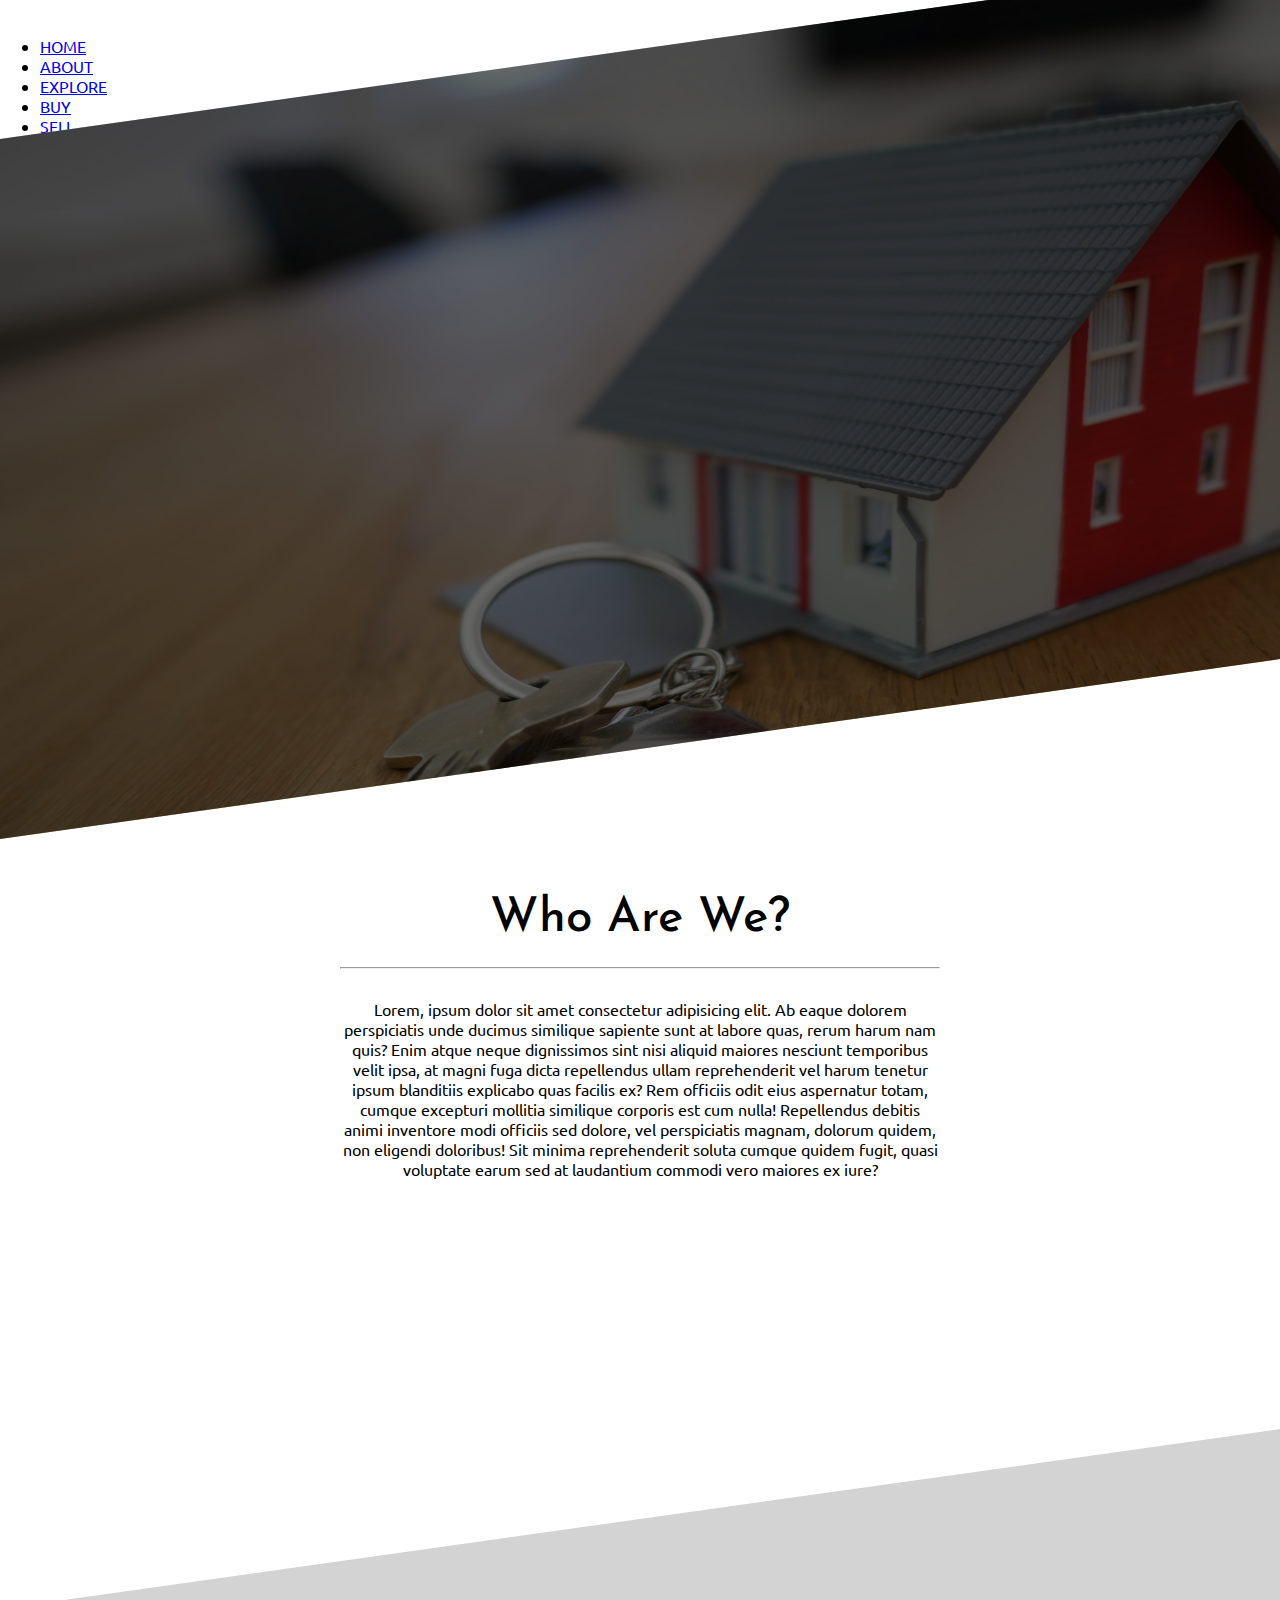
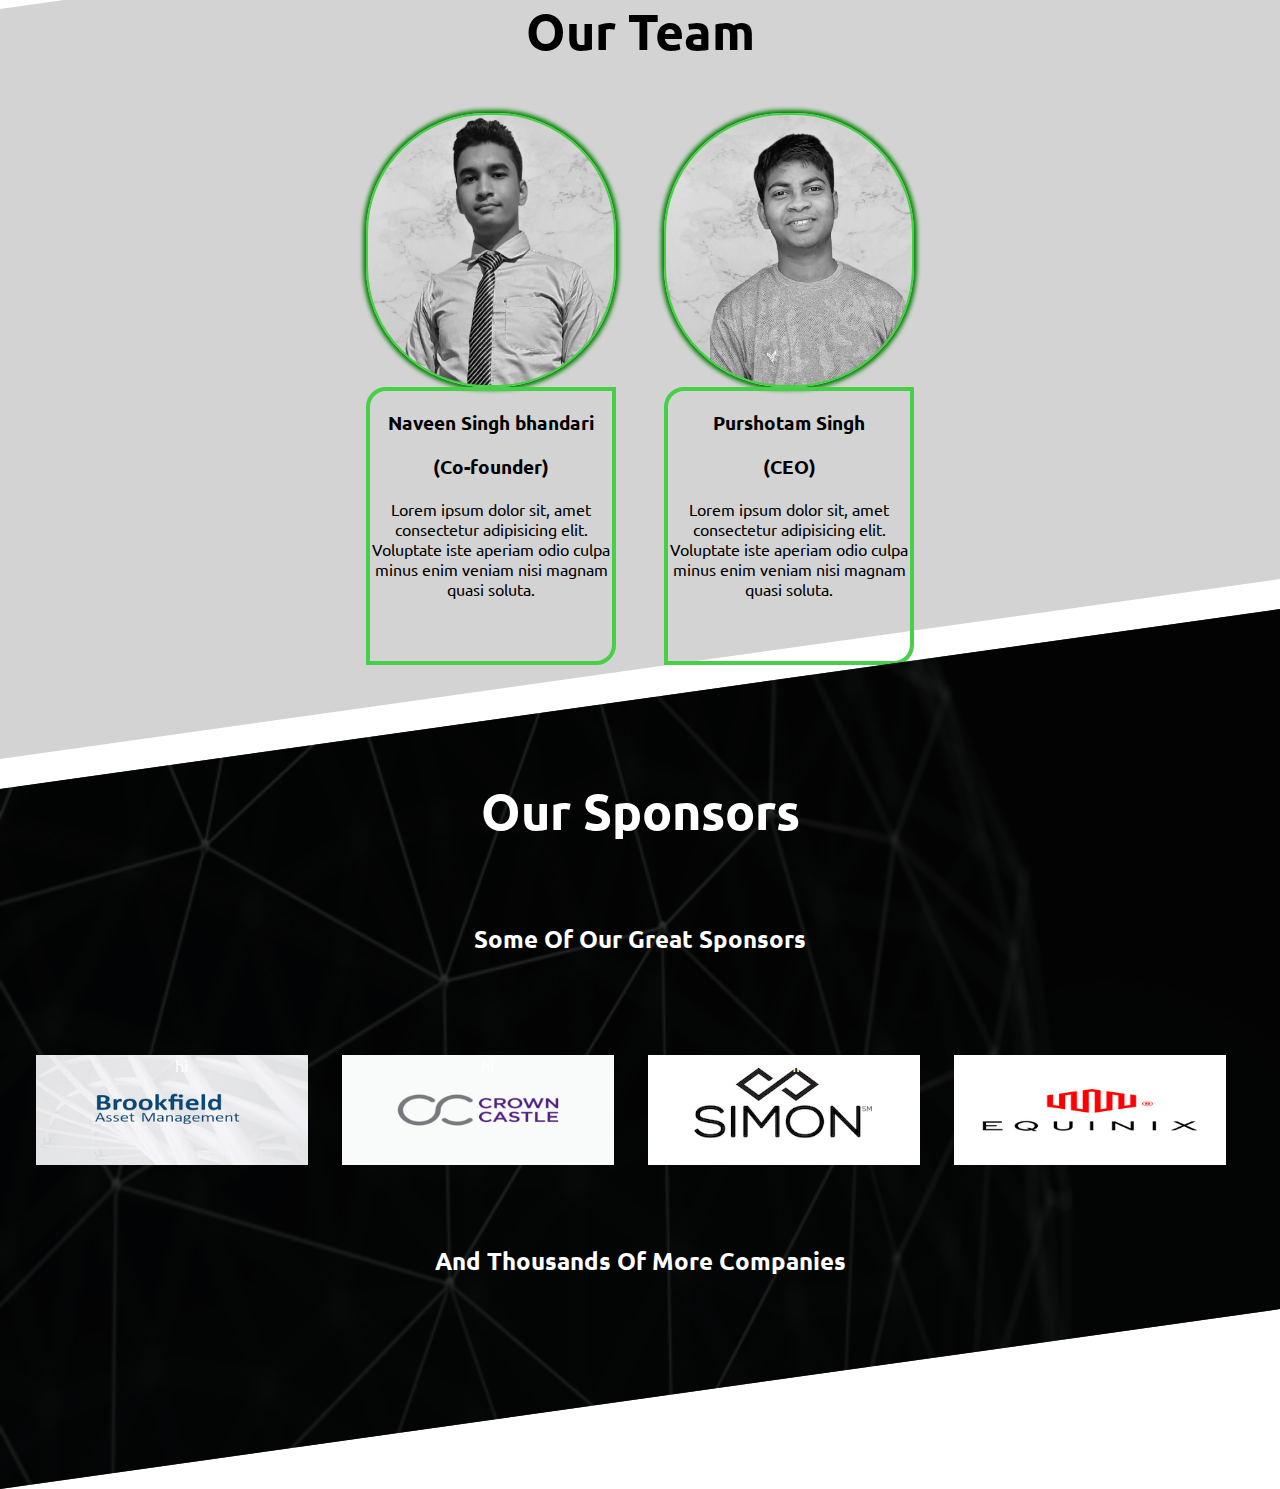
==== about.html @ de5fce7c "fixed navigation buttons" ====
<!DOCTYPE html>
<html lang="en">

<head>
    <meta charset="UTF-8">
    <meta http-equiv="X-UA-Compatible" content="IE=edge">
    <meta name="viewport" content="width=device-width, initial-scale=1.0">
    <title>about us</title>
    <link rel="stylesheet" href="assets/css/aboutUs1.css">
    <link rel="stylesheet" href="assets/css/navbar.css">
    <link rel="stylesheet" href="assets/css/main.css">
    <link href="https://fonts.googleapis.com/css2?family=Josefin+Sans:wght@700&display=swap" rel="stylesheet">
    <link href="https://fonts.googleapis.com/css2?family=Ubuntu:wght@300&display=swap" rel="stylesheet">
</head>

<body>
    <nav class="navbar">
        <img src="assets/img/gonii-nav.png" alt="" class="logo">
        <!--logo Image-->
        <ul class="menu">

            <!--Navigation Bar menu-->
            <li class="nav-item"><a href="index.html">HOME</a></li>
            <li class="nav-item"><a href="about.html">ABOUT</a></li>
            <li class="nav-item"><a href="explore.html">EXPLORE</a></li>
            <li class="nav-item"><a href="buy.html">BUY</a></li>
            <li class="nav-item"><a href="sell.html">SELL</a></li>
            <li class="nav" id="Signin" style="margin: auto;"><a href="signin.html"><button class="signin-bt">Sign
                        In</button></a></li>
            <li class="nav" id="search" style="margin: auto;"><button class="search-img"><img src="assets/img/find.png"
                        alt="..." width="20px"></button></li>
        </ul>
    </nav>
    <div class="main">
        <div class="mainBox" id="fImage1">
        </div>
        <div class="mainBox" id="aboutUs" style="justify-self: center; padding: 20px;">
            <div class="straight topic-text" style="margin-bottom: 30px; text-align: center;">
                Who Are We?
                <hr class="break-line">
            </div>
            <div class="straight" style="width: 600px;">
                <p class="about-text">Lorem, ipsum dolor sit amet consectetur adipisicing elit. Ab eaque dolorem
                    perspiciatis unde ducimus similique sapiente sunt at labore quas, rerum harum nam quis? Enim atque
                    neque dignissimos sint nisi aliquid maiores nesciunt temporibus velit ipsa, at magni fuga dicta
                    repellendus ullam reprehenderit vel harum tenetur ipsum blanditiis explicabo quas facilis ex? Rem
                    officiis odit eius aspernatur totam, cumque excepturi mollitia similique corporis est cum nulla!
                    Repellendus debitis animi inventore modi officiis sed dolore, vel perspiciatis magnam, dolorum
                    quidem, non eligendi doloribus! Sit minima reprehenderit soluta cumque quidem fugit, quasi voluptate
                    earum sed at laudantium commodi vero maiores ex iure?</p>
            </div>
        </div>
        <div class="mainBox" id="ourT">
            <h1 class="straight" style="margin-top: 80px; font-size: 50px;">
                Our Team
            </h1>
            <div class="ourTgrid straight">
                <div class="ourTgridBox" id="pic1"></div>
                <div class="ourTgridBox" id="pic2"></div>
                <div class="ourTgridBox info">
                    <h3>Naveen Singh bhandari</h3>
                    <h3>(Co-founder)</h3>
                    <p>Lorem ipsum dolor sit, amet consectetur adipisicing elit. Voluptate iste aperiam odio culpa minus
                        enim veniam nisi magnam quasi soluta.</p>
                </div>
                <div class="ourTgridBox info">
                    <h3>Purshotam Singh </h3>
                    <h3>(CEO)</h3>
                    <p>Lorem ipsum dolor sit, amet consectetur adipisicing elit. Voluptate iste aperiam odio culpa minus
                        enim veniam nisi magnam quasi soluta.</p>
                </div>
            </div>
        </div>
        <div class="mainBox " id="ourS">
            <h1 class="straight" style="margin-top: 80px; font-size: 50px;">Our Sponsors</h1>
            <h2 class="straight" style="margin-top: 80px;">Some Of Our Great Sponsors</h2>
            <div class="stickers straight">
                <div class="stickersbox" id="pic3">hi</div>
                <div class="stickersbox" id="pic4">hi</div>
                <div class="stickersbox" id="pic5">hi</div>
                <div class="stickersbox" id="pic6">hi</div>
            </div>
            <h2 class="straight" style="margin-top: 80px;">And Thousands Of More Companies</h3>
        </div>
</body>

</html>
---- assets/css/aboutUs1.css ----
body{
    padding: 0;
    margin: 0;
    font-family: 'Ubuntu', sans-serif;
}

.main{
    display: grid;
    height: auto;
    grid-row-gap: 20vh;
}

.mainBox{
    transform: skewY(-8deg);
    margin-top: -150px;
    height: 700px;
    text-align: center;
 
}
.straight{
    transform: skewY(8deg);
}
#fImage1{
    position: relative;
    background-image: url('../img/house1.jpg');
    background-repeat: no-repeat;
    background-size: 1600px 900px;
}
#fImage1::before{
    content: "";
    position: absolute;
    top: 0;
    bottom: 0;
    left: 0;
    right: 0;
    background-color: hsl(0, 0%, 0%,0.6);
  
   
}
#fImage1::after{
    content: "";
    position: absolute;
    top: 40%;
    left: 35%;
    right: 30%;
    bottom: 0%;
    background-image: url('../img/gonii-main.png');
    background-repeat: no-repeat;
    transform: skewY(8deg);

}
#aboutUs{
    height: 670px;
}


#ourT{
    height: 750px;
    background-color: lightgrey;
}

.ourTgrid{
    display: grid;
    grid-template-columns: 250px 250px;
    grid-column-gap: 3rem;
    justify-content: center;
    margin-top: 50px;
}
.ourTgridBox{
    height: 30vh;
}

#pic1{

    background-image: url('../img/n.jpeg');
    background-size: cover;
    border-radius: 120px;
    border: 2px solid #47cf47;
    box-shadow: 0 0 4px 3px green;
}
#pic2{
    background-image: url('../img/p.jpeg');
    background-size: cover;
    border-radius: 120px;
    border: 2px solid #47cf47;
    box-shadow: 0 0 4px 3px green;
}
.info{
    border-top-left-radius: 20px;
    border-bottom-right-radius: 20px;
    border: 4px solid #47cf47;
}

#ourS{
    color: white;
    height: 700px;
    background-size: cover;
    position: relative;
    background-image: url('../img/2.png');
    background-repeat: no-repeat;
}
#ourS::before{
    content: "";
    position: absolute;
    top: 0;
    bottom: 0;
    left: 0;
    right: 0;
    background-color: hsl(0, 0%, 0%,0.8);
}
.stickers{
    margin-top: 100px;
    display: flex;
    justify-content: center;

    
    column-gap: 1rem;
}
.stickersbox{
    height: 110px;
    width: 290px;
}
#pic3{
    background-image: url('../img/pic3.jpg');
    background-repeat: no-repeat;
    background-size: contain;
}
#pic4{
    background-image: url('../img/pic4.png');
    background-repeat: no-repeat;
    background-size: contain;
}
#pic5{
    background-image: url('../img/pic5.png');
    background-repeat: no-repeat;
    background-size: contain;
}
#pic6{
    background-image: url('../img/pic6.jpg');
    background-repeat: no-repeat;
    background-size: contain;
}
---- assets/css/main.css ----
.margin-7 {
    margin: 0 7% 0 7%;
}

.keypoints {
    display: grid;
    grid-template-columns: repeat(auto-fit, minmax(300px, 1fr));
    justify-content: center;
    gap: 20px;
}

.keypoint-element {
    width: minmax(350px, 1fr);
    justify-content: center;
}

.key-img-border {
    display: grid;
    justify-content: center;
}

.keyimg {
    box-sizing: border-box;
    padding: 8px;
    width: 80px;
    border: 6px solid #2eca6ae7;
    border-top-left-radius: 20px;
    border-bottom-right-radius: 20px;
}

.font {
    font-family: 'poppins', sans-serif;
    text-align: center;
}

.key-title {
    color: #09532bd0;
    font-family: 'poppins', sans-serif;
    font-size: 40px;
    font-weight: 500;
    padding-top: 1.5rem;
    margin-bottom: 1.7em;
}

.key-head {
    font-size: 2rem;
    font-weight: 500;
    color: #1e1e1e;
}

.key-desc {
    font-size: 1em;
    color: #636363;
    font-weight: 100;
    line-height: 1.5;
    padding-bottom: 1.5em;
}

.topic-text {
    text-align: left;
    font-family: 'Josefin Sans', sans-serif;
    font-size: 3em;
    font-weight: 500;
    margin-bottom: 4rem;
    margin-top: 2em;
}


#recent>.container,
#top-agents>.container {
    display: grid;
    grid-template-columns: repeat(auto-fill, 400px);
    gap: 20px;
    justify-content: center;
}

.imgs-cont {
    width: 390px;
    height: 400px;
    display: block;
    background-position: center center;
    background-size: cover;
    display: grid;
    grid-template-rows: 9fr 1fr 1fr 0.5fr;
    align-items: flex-end;
    padding: 5px;
    padding-left: 10px;
}

.imgs-cont:hover {
    box-shadow: 0 0 10px 1px #00ff5f;
    position: relative;
    top: -1px;
}

.imgs {
    margin: auto;
    width: 390px;
    box-sizing: border-box;
}

.prop-name {
    color: #70f1a1e7;
    font: 2em 'Josefin Sans', sans-serif;
}

.prop-add {
    color: white;
    font: 1.5rem 'Josefin Sans', sans-serif;
}

.button-green {
    border: 2px solid #1dd564e7;
    border-radius: 6px;
    color: white;
    background-color: transparent;
    font: 1rem 'Josefin Sans', sans-serif;
    width: max-content;
    padding: 5px;
    margin-top: 5px;
}

.agent-contact>.button-green {
    padding-top: 3px;
    padding-bottom: 3px;
}

.button-green:hover {
    box-shadow: 0 0 3px 1px #50f790e7;
    background-color: #1dd564e7;
    border-color: white;
    color: white;
    cursor: pointer;
}

.holiday-slogan {
    font-family: 'poppins', sans-serif;
    font-size: 1.4em;
    color: #ffcad3;
    padding: 15px 5% 25px;
}

.holiday-img-cont {
    display: grid;
    grid-template-columns: repeat(5, 230px);
    gap: 10px;
    overflow-x: scroll;
    -ms-overflow-style: none;
    justify-content: center;
}

/* Hide scorll bar */
.holiday-img-cont::-webkit-scrollbar {
    width: 0;
}

.holiday-img {
    box-sizing: border-box;
    margin: auto;
    margin-top: 5px;
    width: 220px;
    height: 330px;
    border-radius: 15px;
    background-size: cover;
    display: flex;
    flex-direction: column-reverse;
}

.holiday-img:hover {
    box-shadow: 0 0 7px 1px #07fff3;
    position: relative;
    top: -2.5px;
}

.holiday-text {
    position: absolute;
    color: white;
    padding: 5px 5px 20px 20px;
    font: 1.2em 'josefinsans', sans-serif;
    font-weight: 600;
    border-radius: 0px 20px 0px 20px;
    background-color: #4141415f;
}

#holiday>.container{
    background: linear-gradient(to right, #145162, #a8b2aa);
    padding: 15px 0px 15px;
    border-radius: 20px;
    cursor: pointer;
}

.test-outer-cont{
    display: grid;
    grid-template-columns: 1fr 1fr;
    gap: 20px;
}

.testimonial-cont{
    display: grid;
    grid-template-rows: 2fr 1fr;
    align-items: center;
}

.test-img-pfp{
    width: 60px;
    border-radius: 50px;
    border: 5px solid #b8eba7;
}
.test-img-quote{
    width: 110px;
    display: inline;
    float: left;
    padding-right: 20px;
}

.test-comment{
    display: inline;
    float: inline-end;
    font: 0.9rem 'poppins', sans-serif;
    color: grey;
}

.test-name{
    font: 1.2em 'josefinsans', serif;
    padding-left: 50px;
    font-weight: 600;
}

fieldset{
    background-color: #edfef01f;
    border-radius: 15px;
    box-shadow: 0 0 8px 1px #5c5c5c67;
    padding: 25px 20px 20px 50px;
    border: none;
    margin: 8%;
    margin-top: 0%;
}
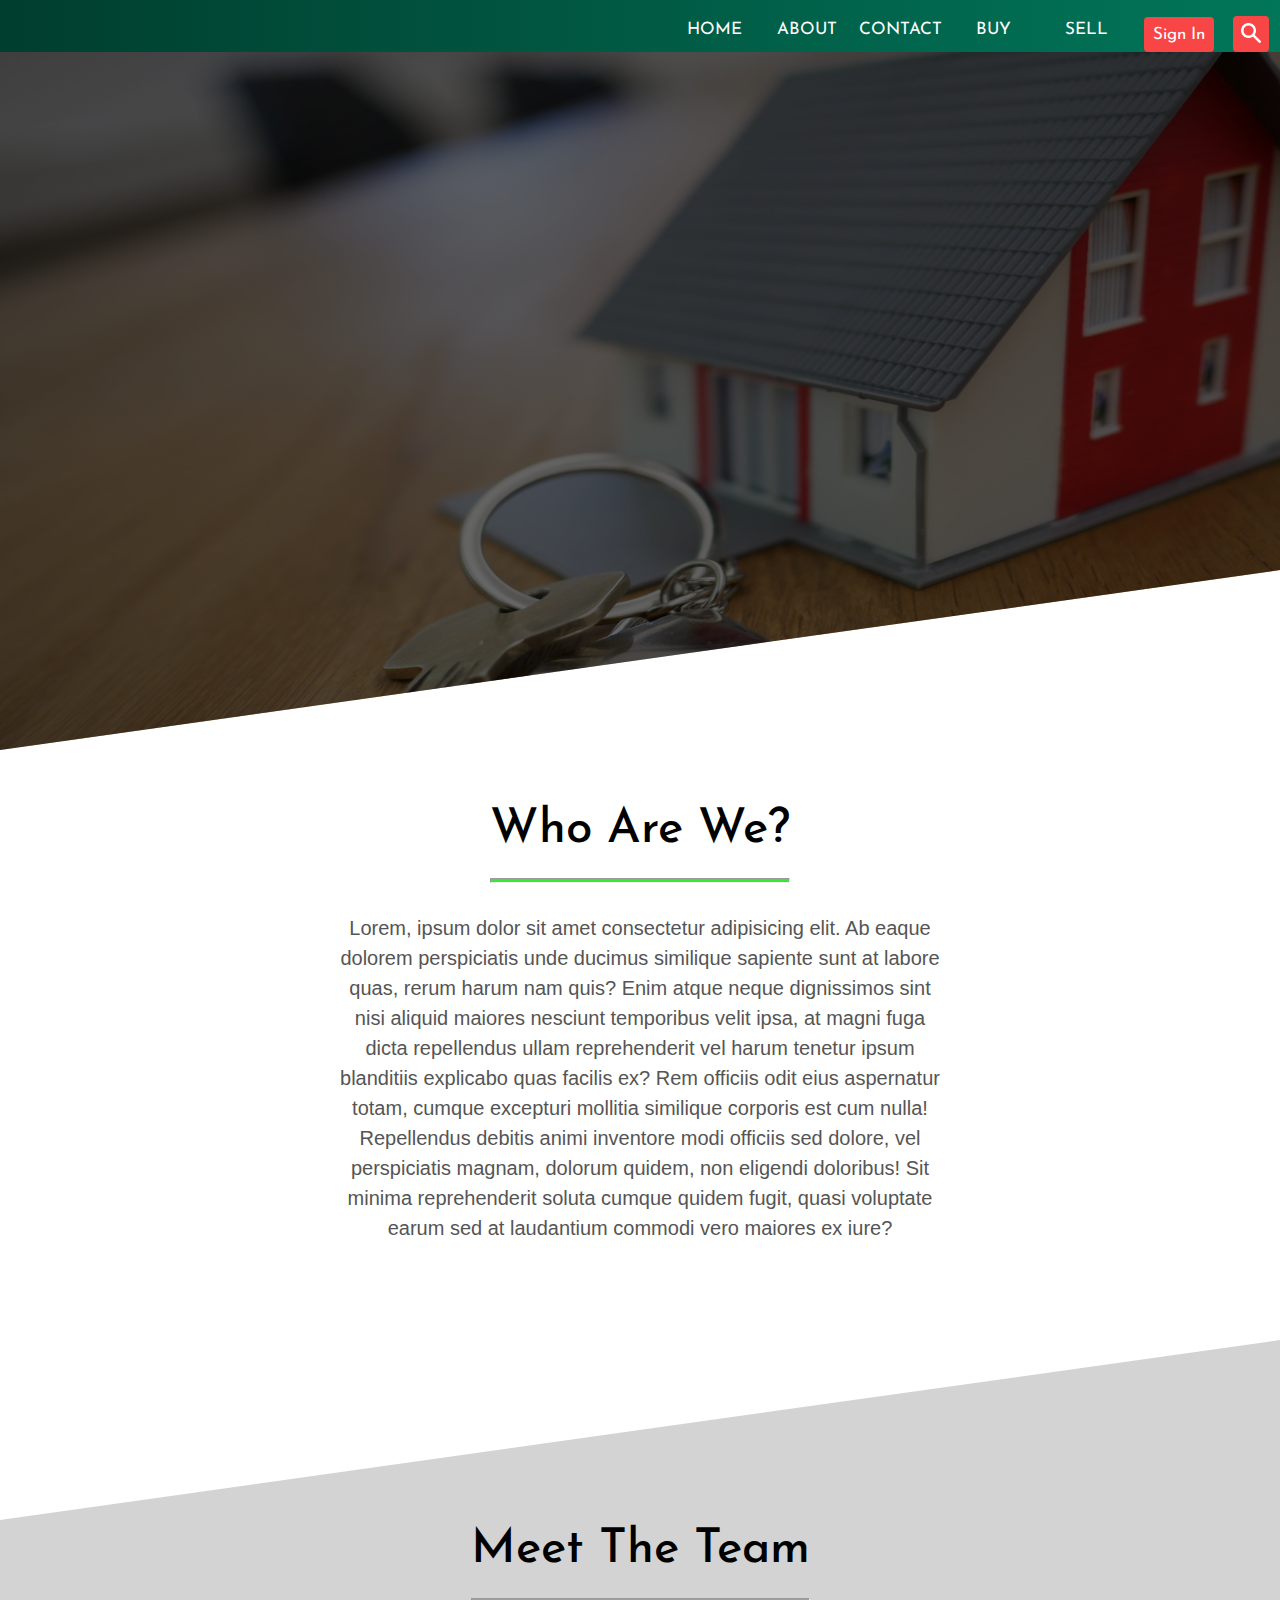
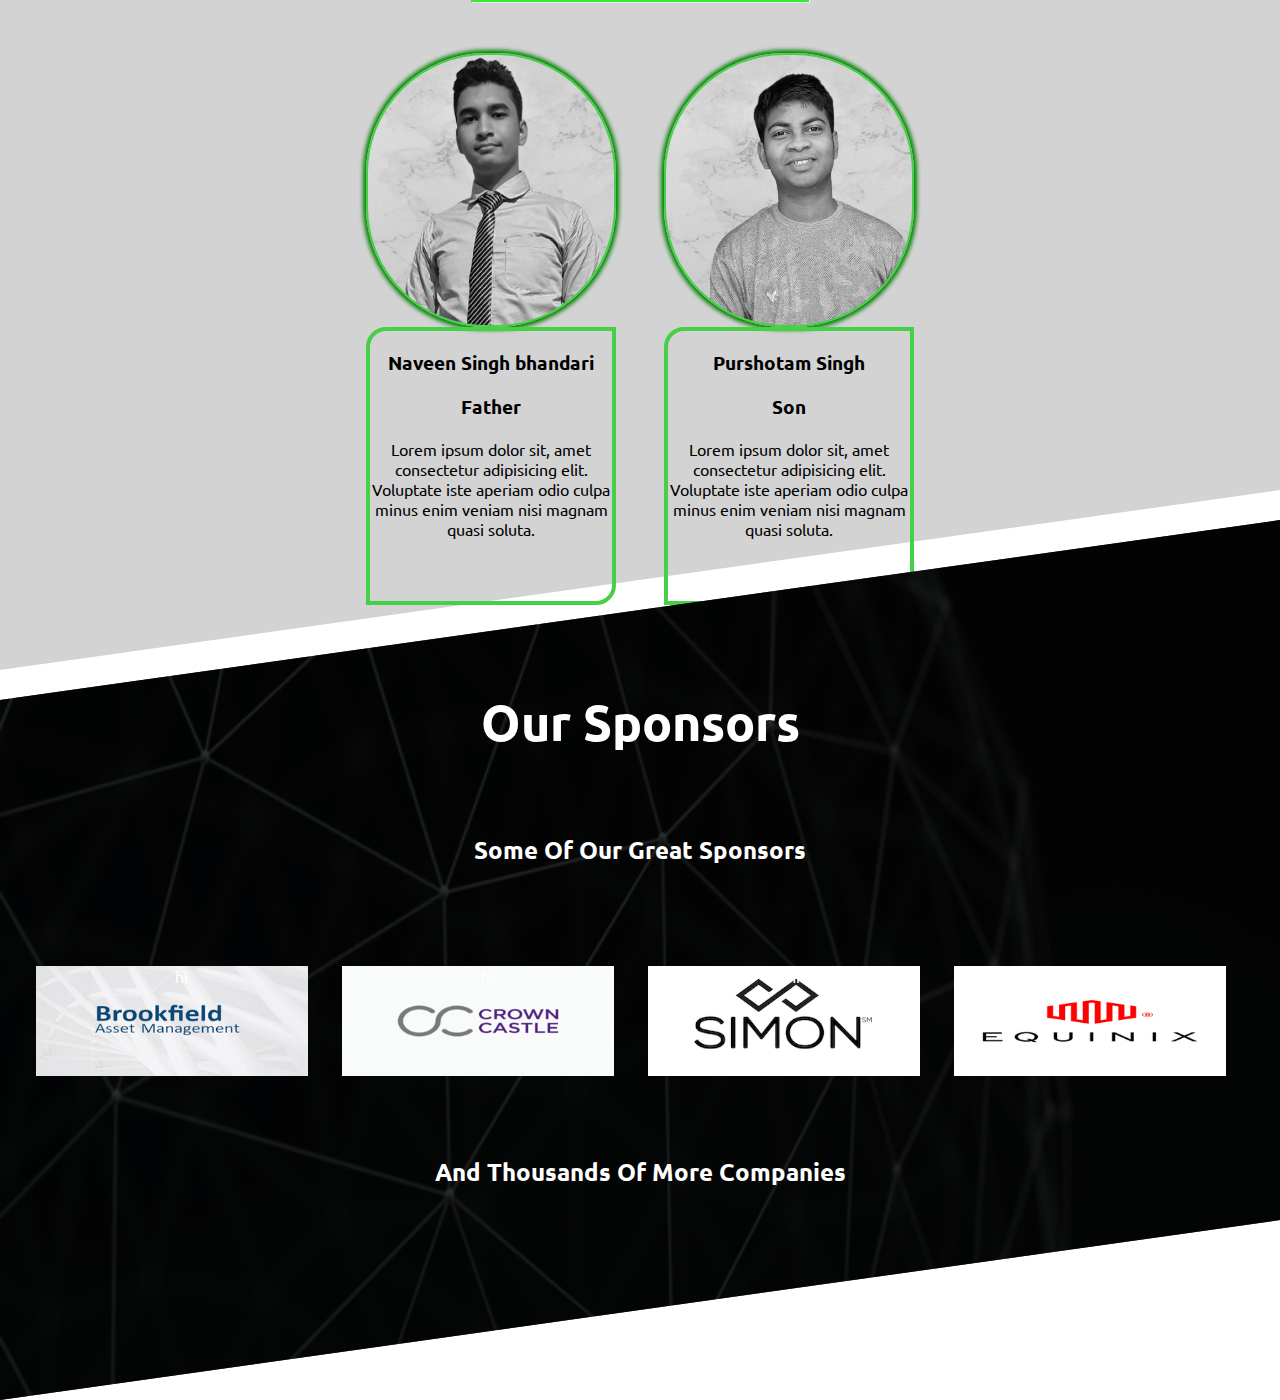
==== commit 9b1b554d: "fine tuning" ====
--- a/about.html
+++ b/about.html
@@ -22,7 +22,7 @@
             <!--Navigation Bar menu-->
             <li class="nav-item"><a href="index.html">HOME</a></li>
             <li class="nav-item"><a href="about.html">ABOUT</a></li>
-            <li class="nav-item"><a href="explore.html">EXPLORE</a></li>
+            <li class="nav-item"><a href="contactUs.html">CONTACT</a></li>
             <li class="nav-item"><a href="buy.html">BUY</a></li>
             <li class="nav-item"><a href="sell.html">SELL</a></li>
             <li class="nav" id="Signin" style="margin: auto;"><a href="signin.html"><button class="signin-bt">Sign
@@ -35,9 +35,13 @@
         <div class="mainBox" id="fImage1">
         </div>
         <div class="mainBox" id="aboutUs" style="justify-self: center; padding: 20px;">
-            <div class="straight topic-text" style="margin-bottom: 30px; text-align: center;">
-                Who Are We?
-                <hr class="break-line">
+            <div class="straight topic-text" style="margin-bottom: 30px;">
+                <center>
+                    <div style="width: fit-content;">
+                        Who Are We?
+                        <hr class="break-line">
+                    </div>
+                </center>
             </div>
             <div class="straight" style="width: 600px;">
                 <p class="about-text">Lorem, ipsum dolor sit amet consectetur adipisicing elit. Ab eaque dolorem
@@ -51,21 +55,26 @@
             </div>
         </div>
         <div class="mainBox" id="ourT">
-            <h1 class="straight" style="margin-top: 80px; font-size: 50px;">
-                Our Team
-            </h1>
+            <div class="straight topic-text" style="margin-bottom: 30px; text-align: center;">
+                <center>
+                    <div style="width: fit-content;">
+                        Meet The Team
+                        <hr class="break-line">
+                    </div>
+                </center>
+            </div>
             <div class="ourTgrid straight">
                 <div class="ourTgridBox" id="pic1"></div>
                 <div class="ourTgridBox" id="pic2"></div>
                 <div class="ourTgridBox info">
                     <h3>Naveen Singh bhandari</h3>
-                    <h3>(Co-founder)</h3>
+                    <h3>Father</h3>
                     <p>Lorem ipsum dolor sit, amet consectetur adipisicing elit. Voluptate iste aperiam odio culpa minus
                         enim veniam nisi magnam quasi soluta.</p>
                 </div>
                 <div class="ourTgridBox info">
                     <h3>Purshotam Singh </h3>
-                    <h3>(CEO)</h3>
+                    <h3>Son</h3>
                     <p>Lorem ipsum dolor sit, amet consectetur adipisicing elit. Voluptate iste aperiam odio culpa minus
                         enim veniam nisi magnam quasi soluta.</p>
                 </div>
--- a/assets/css/aboutUs1.css
+++ b/assets/css/aboutUs1.css
@@ -9,6 +9,7 @@
     display: grid;
     height: auto;
     grid-row-gap: 20vh;
+    margin-top: 110px;
 }
 
 .mainBox{
@@ -16,7 +17,6 @@
     margin-top: -150px;
     height: 700px;
     text-align: center;
- 
 }
 .straight{
     transform: skewY(8deg);
@@ -34,7 +34,7 @@
     bottom: 0;
     left: 0;
     right: 0;
-    background-color: hsl(0, 0%, 0%,0.6);
+    background-color: #00000099;
   
    
 }
@@ -54,6 +54,18 @@
     height: 670px;
 }
 
+.about-text{
+    margin-top: 10px;
+    font: 20px 'poppins', sans-serif;
+    line-height: 1.5;
+    color: #555555;
+}
+
+.break-line{
+    width: auto;
+    height: 3px;
+    background-color: #36e936;
+}
 
 #ourT{
     height: 750px;
--- a/assets/css/navbar.css
+++ b/assets/css/navbar.css
@@ -0,0 +1,93 @@
+body{
+    margin: 0%;
+}
+
+a{
+    text-decoration: none;
+    color: white;
+}
+
+.navbar{
+    width: 100vw;
+    display: grid;
+    background-repeat: repeat;
+    grid-template-columns: 200px 90%;
+    background: linear-gradient(to right, #003e2f, #017659); 
+    justify-items: end;            
+    position: fixed;
+    top: 0;
+    z-index: 50;
+}
+
+.logo{
+    width: 100px;
+    margin: 0px;
+    margin: auto;
+    margin-top: 10px;
+    padding-left: 30px;
+}
+
+.menu{
+    color: white;
+    list-style: none;
+    display: grid;
+    gap: 10px;
+    grid-template-columns: repeat(6, 1fr) 0.5fr;
+    margin-bottom: 0px;
+    float: left;
+    padding-right: 80px;
+}
+
+.nav-item{
+    margin: auto;
+    font: 17px 'Josefin Sans', sans-serif;
+    padding-bottom: 10px;
+    margin-bottom: 0px;
+    border-bottom: 4px solid;
+    border-color: transparent;
+    white-space: nowrap;
+    cursor: pointer;
+}
+.nav-item:hover{
+    border-color: #85ff99;  
+    text-shadow: 0px 0px 15px #85ff99;
+}
+
+.nav-item:active, .signin-bt:active, .search-img:active{
+    position: relative;
+    top: 1.5px;
+}
+.signin-bt{
+    margin: auto;
+    box-sizing: border-box;
+    background-color: #f84545;
+    color: white;
+    font: 17px 'Josefin Sans', sans-serif;
+    padding: 7px;
+    white-space: nowrap;
+    border-radius: 4px;
+    border-color: transparent;
+    cursor: pointer;
+}
+
+.signin-bt:hover{
+    border: 1px solid;
+    box-shadow:  0 0 5px 2px #ff5555;
+}
+
+.search-img{
+    margin: auto;
+    box-sizing: border-box;
+    background-color: #f84545;
+    padding: 5px;
+    border-radius: 4px;
+    border-color: transparent;
+    cursor: pointer;
+    box-sizing: border-box;
+    height: 36px;
+    width: 36px;
+}
+.search-img:hover{
+    border: 1px solid white;
+    box-shadow:  0 0 5px 2px #ff5555;
+}
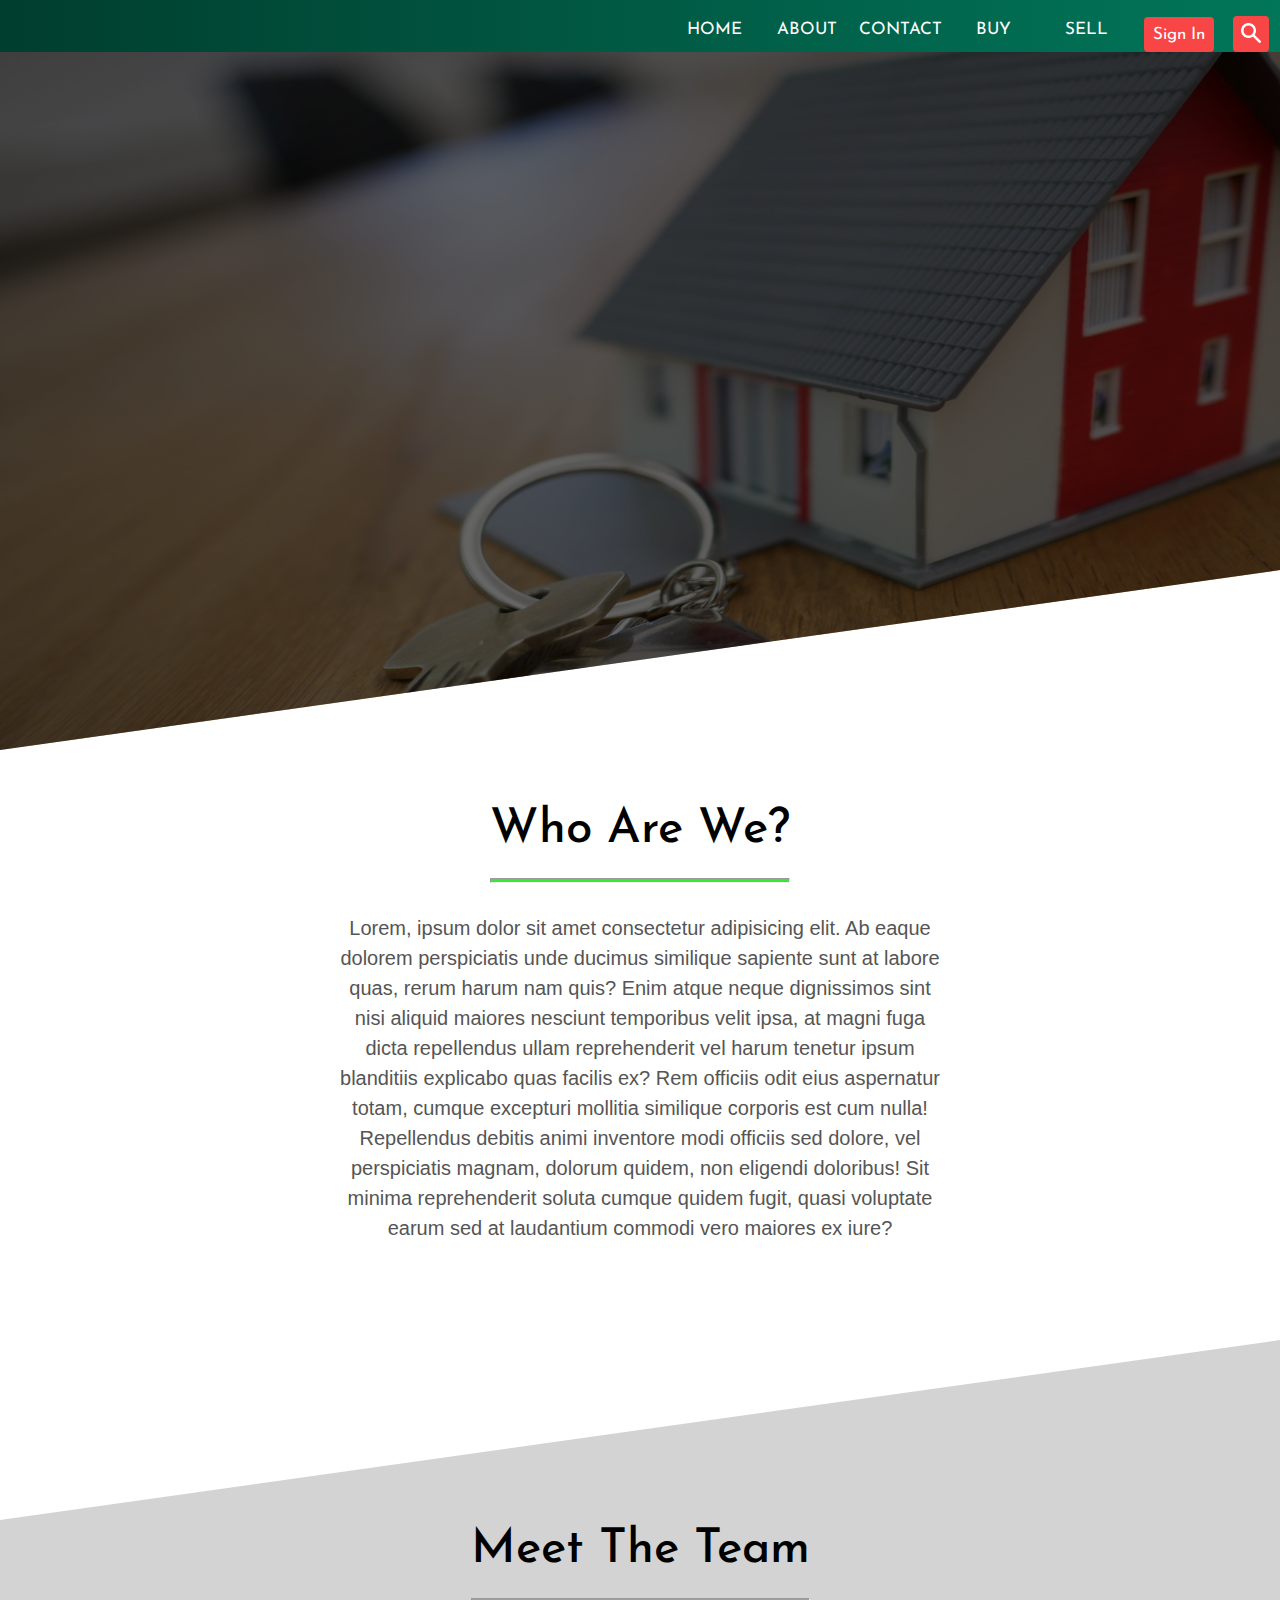
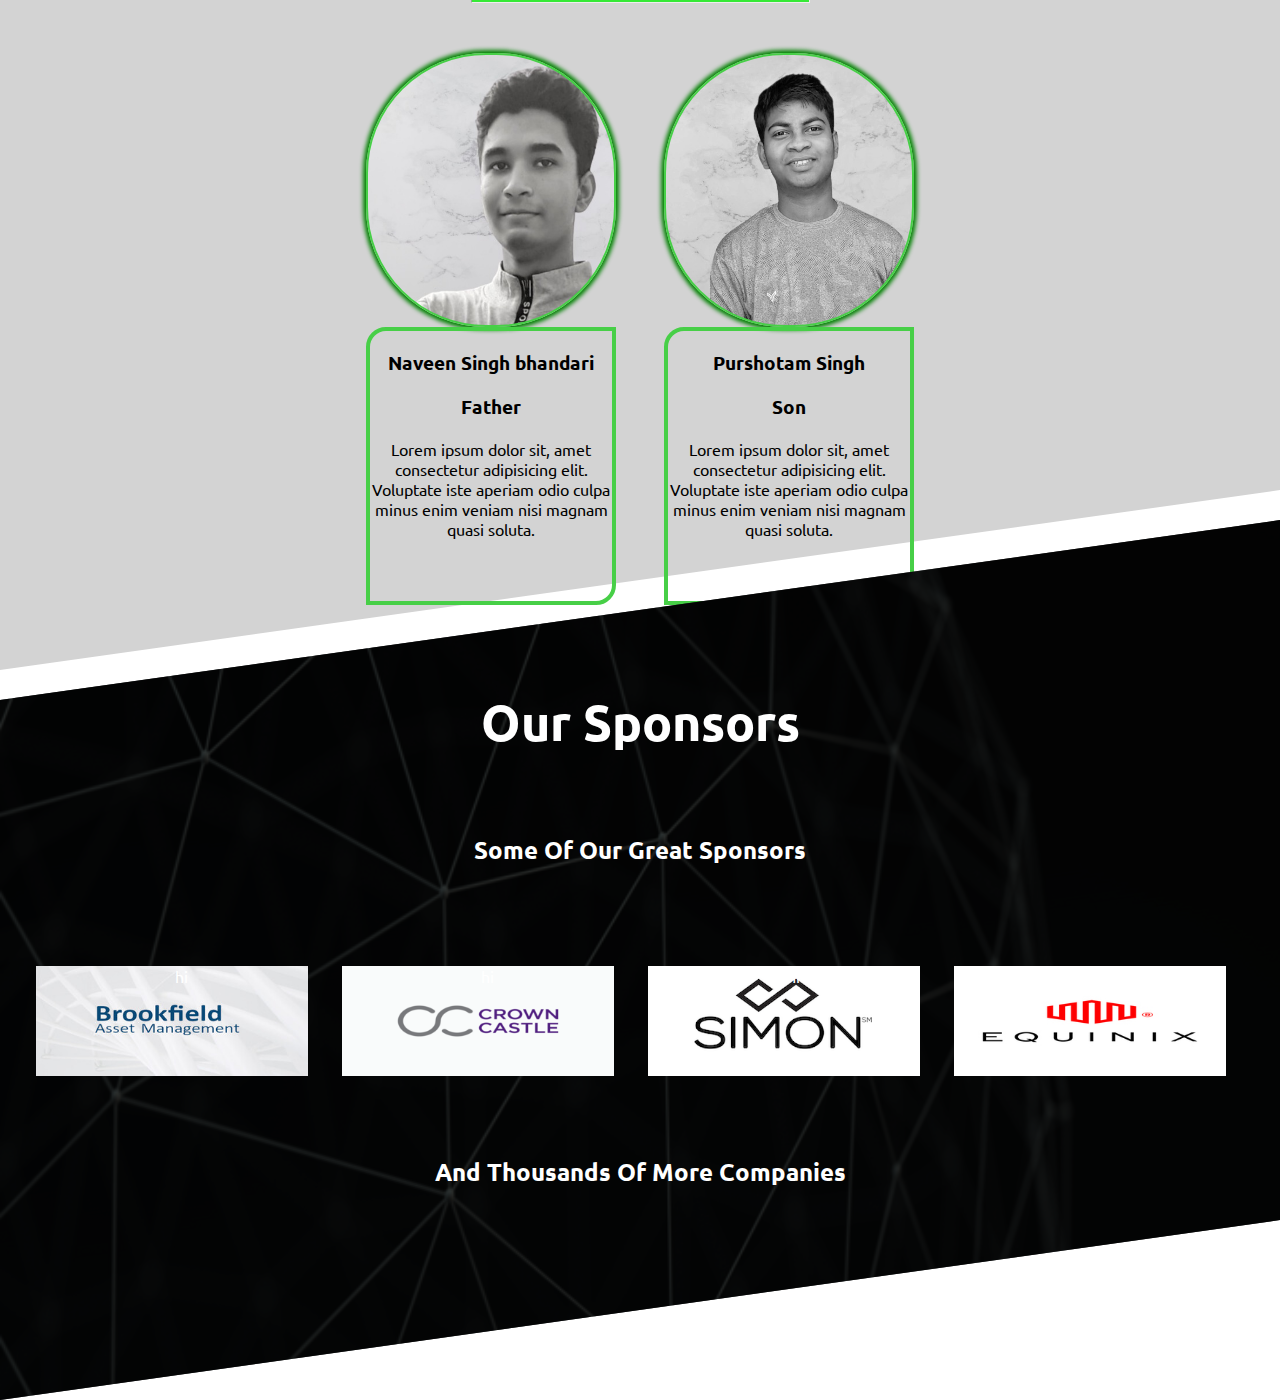
==== commit 14906c11: "moved to new workspace" ====
--- a/about.html
+++ b/about.html
@@ -1,96 +1,96 @@
-<!DOCTYPE html>
-<html lang="en">
-
-<head>
-    <meta charset="UTF-8">
-    <meta http-equiv="X-UA-Compatible" content="IE=edge">
-    <meta name="viewport" content="width=device-width, initial-scale=1.0">
-    <title>about us</title>
-    <link rel="stylesheet" href="assets/css/aboutUs1.css">
-    <link rel="stylesheet" href="assets/css/navbar.css">
-    <link rel="stylesheet" href="assets/css/main.css">
-    <link href="https://fonts.googleapis.com/css2?family=Josefin+Sans:wght@700&display=swap" rel="stylesheet">
-    <link href="https://fonts.googleapis.com/css2?family=Ubuntu:wght@300&display=swap" rel="stylesheet">
-</head>
-
-<body>
-    <nav class="navbar">
-        <img src="assets/img/gonii-nav.png" alt="" class="logo">
-        <!--logo Image-->
-        <ul class="menu">
-
-            <!--Navigation Bar menu-->
-            <li class="nav-item"><a href="index.html">HOME</a></li>
-            <li class="nav-item"><a href="about.html">ABOUT</a></li>
-            <li class="nav-item"><a href="contactUs.html">CONTACT</a></li>
-            <li class="nav-item"><a href="buy.html">BUY</a></li>
-            <li class="nav-item"><a href="sell.html">SELL</a></li>
-            <li class="nav" id="Signin" style="margin: auto;"><a href="signin.html"><button class="signin-bt">Sign
-                        In</button></a></li>
-            <li class="nav" id="search" style="margin: auto;"><button class="search-img"><img src="assets/img/find.png"
-                        alt="..." width="20px"></button></li>
-        </ul>
-    </nav>
-    <div class="main">
-        <div class="mainBox" id="fImage1">
-        </div>
-        <div class="mainBox" id="aboutUs" style="justify-self: center; padding: 20px;">
-            <div class="straight topic-text" style="margin-bottom: 30px;">
-                <center>
-                    <div style="width: fit-content;">
-                        Who Are We?
-                        <hr class="break-line">
-                    </div>
-                </center>
-            </div>
-            <div class="straight" style="width: 600px;">
-                <p class="about-text">Lorem, ipsum dolor sit amet consectetur adipisicing elit. Ab eaque dolorem
-                    perspiciatis unde ducimus similique sapiente sunt at labore quas, rerum harum nam quis? Enim atque
-                    neque dignissimos sint nisi aliquid maiores nesciunt temporibus velit ipsa, at magni fuga dicta
-                    repellendus ullam reprehenderit vel harum tenetur ipsum blanditiis explicabo quas facilis ex? Rem
-                    officiis odit eius aspernatur totam, cumque excepturi mollitia similique corporis est cum nulla!
-                    Repellendus debitis animi inventore modi officiis sed dolore, vel perspiciatis magnam, dolorum
-                    quidem, non eligendi doloribus! Sit minima reprehenderit soluta cumque quidem fugit, quasi voluptate
-                    earum sed at laudantium commodi vero maiores ex iure?</p>
-            </div>
-        </div>
-        <div class="mainBox" id="ourT">
-            <div class="straight topic-text" style="margin-bottom: 30px; text-align: center;">
-                <center>
-                    <div style="width: fit-content;">
-                        Meet The Team
-                        <hr class="break-line">
-                    </div>
-                </center>
-            </div>
-            <div class="ourTgrid straight">
-                <div class="ourTgridBox" id="pic1"></div>
-                <div class="ourTgridBox" id="pic2"></div>
-                <div class="ourTgridBox info">
-                    <h3>Naveen Singh bhandari</h3>
-                    <h3>Father</h3>
-                    <p>Lorem ipsum dolor sit, amet consectetur adipisicing elit. Voluptate iste aperiam odio culpa minus
-                        enim veniam nisi magnam quasi soluta.</p>
-                </div>
-                <div class="ourTgridBox info">
-                    <h3>Purshotam Singh </h3>
-                    <h3>Son</h3>
-                    <p>Lorem ipsum dolor sit, amet consectetur adipisicing elit. Voluptate iste aperiam odio culpa minus
-                        enim veniam nisi magnam quasi soluta.</p>
-                </div>
-            </div>
-        </div>
-        <div class="mainBox " id="ourS">
-            <h1 class="straight" style="margin-top: 80px; font-size: 50px;">Our Sponsors</h1>
-            <h2 class="straight" style="margin-top: 80px;">Some Of Our Great Sponsors</h2>
-            <div class="stickers straight">
-                <div class="stickersbox" id="pic3">hi</div>
-                <div class="stickersbox" id="pic4">hi</div>
-                <div class="stickersbox" id="pic5">hi</div>
-                <div class="stickersbox" id="pic6">hi</div>
-            </div>
-            <h2 class="straight" style="margin-top: 80px;">And Thousands Of More Companies</h3>
-        </div>
-</body>
-
+<!DOCTYPE html>
+<html lang="en">
+
+<head>
+    <meta charset="UTF-8">
+    <meta http-equiv="X-UA-Compatible" content="IE=edge">
+    <meta name="viewport" content="width=device-width, initial-scale=1.0">
+    <title>about us</title>
+    <link rel="stylesheet" href="assets/css/aboutUs1.css">
+    <link rel="stylesheet" href="assets/css/navbar.css">
+    <link rel="stylesheet" href="assets/css/main.css">
+    <link href="https://fonts.googleapis.com/css2?family=Josefin+Sans:wght@700&display=swap" rel="stylesheet">
+    <link href="https://fonts.googleapis.com/css2?family=Ubuntu:wght@300&display=swap" rel="stylesheet">
+</head>
+
+<body>
+    <nav class="navbar">
+        <img src="assets/img/gonii-nav.png" alt="" class="logo">
+        <!--logo Image-->
+        <ul class="menu">
+
+            <!--Navigation Bar menu-->
+            <li class="nav-item"><a href="index.html">HOME</a></li>
+            <li class="nav-item"><a href="about.html">ABOUT</a></li>
+            <li class="nav-item"><a href="contactUs.html">CONTACT</a></li>
+            <li class="nav-item"><a href="buy.html">BUY</a></li>
+            <li class="nav-item"><a href="sell.html">SELL</a></li>
+            <li class="nav" id="Signin" style="margin: auto;"><a href="signin.html"><button class="signin-bt">Sign
+                        In</button></a></li>
+            <li class="nav" id="search" style="margin: auto;"><button class="search-img"><img src="assets/img/find.png"
+                        alt="..." width="20px"></button></li>
+        </ul>
+    </nav>
+    <div class="main">
+        <div class="mainBox" id="fImage1">
+        </div>
+        <div class="mainBox" id="aboutUs" style="justify-self: center; padding: 20px;">
+            <div class="straight topic-text" style="margin-bottom: 30px;">
+                <center>
+                    <div style="width: fit-content;">
+                        Who Are We?
+                        <hr class="break-line">
+                    </div>
+                </center>
+            </div>
+            <div class="straight" style="width: 600px;">
+                <p class="about-text">Lorem, ipsum dolor sit amet consectetur adipisicing elit. Ab eaque dolorem
+                    perspiciatis unde ducimus similique sapiente sunt at labore quas, rerum harum nam quis? Enim atque
+                    neque dignissimos sint nisi aliquid maiores nesciunt temporibus velit ipsa, at magni fuga dicta
+                    repellendus ullam reprehenderit vel harum tenetur ipsum blanditiis explicabo quas facilis ex? Rem
+                    officiis odit eius aspernatur totam, cumque excepturi mollitia similique corporis est cum nulla!
+                    Repellendus debitis animi inventore modi officiis sed dolore, vel perspiciatis magnam, dolorum
+                    quidem, non eligendi doloribus! Sit minima reprehenderit soluta cumque quidem fugit, quasi voluptate
+                    earum sed at laudantium commodi vero maiores ex iure?</p>
+            </div>
+        </div>
+        <div class="mainBox" id="ourT">
+            <div class="straight topic-text" style="margin-bottom: 30px; text-align: center;">
+                <center>
+                    <div style="width: fit-content;">
+                        Meet The Team
+                        <hr class="break-line">
+                    </div>
+                </center>
+            </div>
+            <div class="ourTgrid straight">
+                <div class="ourTgridBox" id="pic1"></div>
+                <div class="ourTgridBox" id="pic2"></div>
+                <div class="ourTgridBox info">
+                    <h3>Naveen Singh bhandari</h3>
+                    <h3>Father</h3>
+                    <p>Lorem ipsum dolor sit, amet consectetur adipisicing elit. Voluptate iste aperiam odio culpa minus
+                        enim veniam nisi magnam quasi soluta.</p>
+                </div>
+                <div class="ourTgridBox info">
+                    <h3>Purshotam Singh </h3>
+                    <h3>Son</h3>
+                    <p>Lorem ipsum dolor sit, amet consectetur adipisicing elit. Voluptate iste aperiam odio culpa minus
+                        enim veniam nisi magnam quasi soluta.</p>
+                </div>
+            </div>
+        </div>
+        <div class="mainBox " id="ourS">
+            <h1 class="straight" style="margin-top: 80px; font-size: 50px;">Our Sponsors</h1>
+            <h2 class="straight" style="margin-top: 80px;">Some Of Our Great Sponsors</h2>
+            <div class="stickers straight">
+                <div class="stickersbox" id="pic3">hi</div>
+                <div class="stickersbox" id="pic4">hi</div>
+                <div class="stickersbox" id="pic5">hi</div>
+                <div class="stickersbox" id="pic6">hi</div>
+            </div>
+            <h2 class="straight" style="margin-top: 80px;">And Thousands Of More Companies</h3>
+        </div>
+</body>
+
 </html>--- a/assets/css/aboutUs1.css
+++ b/assets/css/aboutUs1.css
@@ -1,155 +1,155 @@
-
-body{
-    padding: 0;
-    margin: 0;
-    font-family: 'Ubuntu', sans-serif;
-}
-
-.main{
-    display: grid;
-    height: auto;
-    grid-row-gap: 20vh;
-    margin-top: 110px;
-}
-
-.mainBox{
-    transform: skewY(-8deg);
-    margin-top: -150px;
-    height: 700px;
-    text-align: center;
-}
-.straight{
-    transform: skewY(8deg);
-}
-#fImage1{
-    position: relative;
-    background-image: url('../img/house1.jpg');
-    background-repeat: no-repeat;
-    background-size: 1600px 900px;
-}
-#fImage1::before{
-    content: "";
-    position: absolute;
-    top: 0;
-    bottom: 0;
-    left: 0;
-    right: 0;
-    background-color: #00000099;
-  
-   
-}
-#fImage1::after{
-    content: "";
-    position: absolute;
-    top: 40%;
-    left: 35%;
-    right: 30%;
-    bottom: 0%;
-    background-image: url('../img/gonii-main.png');
-    background-repeat: no-repeat;
-    transform: skewY(8deg);
-
-}
-#aboutUs{
-    height: 670px;
-}
-
-.about-text{
-    margin-top: 10px;
-    font: 20px 'poppins', sans-serif;
-    line-height: 1.5;
-    color: #555555;
-}
-
-.break-line{
-    width: auto;
-    height: 3px;
-    background-color: #36e936;
-}
-
-#ourT{
-    height: 750px;
-    background-color: lightgrey;
-}
-
-.ourTgrid{
-    display: grid;
-    grid-template-columns: 250px 250px;
-    grid-column-gap: 3rem;
-    justify-content: center;
-    margin-top: 50px;
-}
-.ourTgridBox{
-    height: 30vh;
-}
-
-#pic1{
-
-    background-image: url('../img/n.jpeg');
-    background-size: cover;
-    border-radius: 120px;
-    border: 2px solid #47cf47;
-    box-shadow: 0 0 4px 3px green;
-}
-#pic2{
-    background-image: url('../img/p.jpeg');
-    background-size: cover;
-    border-radius: 120px;
-    border: 2px solid #47cf47;
-    box-shadow: 0 0 4px 3px green;
-}
-.info{
-    border-top-left-radius: 20px;
-    border-bottom-right-radius: 20px;
-    border: 4px solid #47cf47;
-}
-
-#ourS{
-    color: white;
-    height: 700px;
-    background-size: cover;
-    position: relative;
-    background-image: url('../img/2.png');
-    background-repeat: no-repeat;
-}
-#ourS::before{
-    content: "";
-    position: absolute;
-    top: 0;
-    bottom: 0;
-    left: 0;
-    right: 0;
-    background-color: hsl(0, 0%, 0%,0.8);
-}
-.stickers{
-    margin-top: 100px;
-    display: flex;
-    justify-content: center;
-
-    
-    column-gap: 1rem;
-}
-.stickersbox{
-    height: 110px;
-    width: 290px;
-}
-#pic3{
-    background-image: url('../img/pic3.jpg');
-    background-repeat: no-repeat;
-    background-size: contain;
-}
-#pic4{
-    background-image: url('../img/pic4.png');
-    background-repeat: no-repeat;
-    background-size: contain;
-}
-#pic5{
-    background-image: url('../img/pic5.png');
-    background-repeat: no-repeat;
-    background-size: contain;
-}
-#pic6{
-    background-image: url('../img/pic6.jpg');
-    background-repeat: no-repeat;
-    background-size: contain;
-}
+
+body{
+    padding: 0;
+    margin: 0;
+    font-family: 'Ubuntu', sans-serif;
+}
+
+.main{
+    display: grid;
+    height: auto;
+    grid-row-gap: 20vh;
+    margin-top: 110px;
+}
+
+.mainBox{
+    transform: skewY(-8deg);
+    margin-top: -150px;
+    height: 700px;
+    text-align: center;
+}
+.straight{
+    transform: skewY(8deg);
+}
+#fImage1{
+    position: relative;
+    background-image: url('../img/house1.jpg');
+    background-repeat: no-repeat;
+    background-size: 1600px 900px;
+}
+#fImage1::before{
+    content: "";
+    position: absolute;
+    top: 0;
+    bottom: 0;
+    left: 0;
+    right: 0;
+    background-color: #00000099;
+  
+   
+}
+#fImage1::after{
+    content: "";
+    position: absolute;
+    top: 40%;
+    left: 35%;
+    right: 30%;
+    bottom: 0%;
+    background-image: url('../img/gonii-main.png');
+    background-repeat: no-repeat;
+    transform: skewY(8deg);
+
+}
+#aboutUs{
+    height: 670px;
+}
+
+.about-text{
+    margin-top: 10px;
+    font: 20px 'poppins', sans-serif;
+    line-height: 1.5;
+    color: #555555;
+}
+
+.break-line{
+    width: auto;
+    height: 3px;
+    background-color: #36e936;
+}
+
+#ourT{
+    height: 750px;
+    background-color: lightgrey;
+}
+
+.ourTgrid{
+    display: grid;
+    grid-template-columns: 250px 250px;
+    grid-column-gap: 3rem;
+    justify-content: center;
+    margin-top: 50px;
+}
+.ourTgridBox{
+    height: 30vh;
+}
+
+#pic1{
+
+    background-image: url('../img/n.jpeg');
+    background-size: cover;
+    border-radius: 120px;
+    border: 2px solid #47cf47;
+    box-shadow: 0 0 4px 3px green;
+}
+#pic2{
+    background-image: url('../img/p.jpeg');
+    background-size: cover;
+    border-radius: 120px;
+    border: 2px solid #47cf47;
+    box-shadow: 0 0 4px 3px green;
+}
+.info{
+    border-top-left-radius: 20px;
+    border-bottom-right-radius: 20px;
+    border: 4px solid #47cf47;
+}
+
+#ourS{
+    color: white;
+    height: 700px;
+    background-size: cover;
+    position: relative;
+    background-image: url('../img/2.png');
+    background-repeat: no-repeat;
+}
+#ourS::before{
+    content: "";
+    position: absolute;
+    top: 0;
+    bottom: 0;
+    left: 0;
+    right: 0;
+    background-color: hsl(0, 0%, 0%,0.8);
+}
+.stickers{
+    margin-top: 100px;
+    display: flex;
+    justify-content: center;
+
+    
+    column-gap: 1rem;
+}
+.stickersbox{
+    height: 110px;
+    width: 290px;
+}
+#pic3{
+    background-image: url('../img/pic3.jpg');
+    background-repeat: no-repeat;
+    background-size: contain;
+}
+#pic4{
+    background-image: url('../img/pic4.png');
+    background-repeat: no-repeat;
+    background-size: contain;
+}
+#pic5{
+    background-image: url('../img/pic5.png');
+    background-repeat: no-repeat;
+    background-size: contain;
+}
+#pic6{
+    background-image: url('../img/pic6.jpg');
+    background-repeat: no-repeat;
+    background-size: contain;
+}
--- a/assets/css/navbar.css
+++ b/assets/css/navbar.css
@@ -1,93 +1,93 @@
-body{
-    margin: 0%;
-}
-
-a{
-    text-decoration: none;
-    color: white;
-}
-
-.navbar{
-    width: 100vw;
-    display: grid;
-    background-repeat: repeat;
-    grid-template-columns: 200px 90%;
-    background: linear-gradient(to right, #003e2f, #017659); 
-    justify-items: end;            
-    position: fixed;
-    top: 0;
-    z-index: 50;
-}
-
-.logo{
-    width: 100px;
-    margin: 0px;
-    margin: auto;
-    margin-top: 10px;
-    padding-left: 30px;
-}
-
-.menu{
-    color: white;
-    list-style: none;
-    display: grid;
-    gap: 10px;
-    grid-template-columns: repeat(6, 1fr) 0.5fr;
-    margin-bottom: 0px;
-    float: left;
-    padding-right: 80px;
-}
-
-.nav-item{
-    margin: auto;
-    font: 17px 'Josefin Sans', sans-serif;
-    padding-bottom: 10px;
-    margin-bottom: 0px;
-    border-bottom: 4px solid;
-    border-color: transparent;
-    white-space: nowrap;
-    cursor: pointer;
-}
-.nav-item:hover{
-    border-color: #85ff99;  
-    text-shadow: 0px 0px 15px #85ff99;
-}
-
-.nav-item:active, .signin-bt:active, .search-img:active{
-    position: relative;
-    top: 1.5px;
-}
-.signin-bt{
-    margin: auto;
-    box-sizing: border-box;
-    background-color: #f84545;
-    color: white;
-    font: 17px 'Josefin Sans', sans-serif;
-    padding: 7px;
-    white-space: nowrap;
-    border-radius: 4px;
-    border-color: transparent;
-    cursor: pointer;
-}
-
-.signin-bt:hover{
-    border: 1px solid;
-    box-shadow:  0 0 5px 2px #ff5555;
-}
-
-.search-img{
-    margin: auto;
-    box-sizing: border-box;
-    background-color: #f84545;
-    padding: 5px;
-    border-radius: 4px;
-    border-color: transparent;
-    cursor: pointer;
-    box-sizing: border-box;
-    height: 36px;
-    width: 36px;
-}
-.search-img:hover{
-    border: 1px solid white;
-    box-shadow:  0 0 5px 2px #ff5555;
-}
+body{
+    margin: 0%;
+}
+
+a{
+    text-decoration: none;
+    color: white;
+}
+
+.navbar{
+    width: 100vw;
+    display: grid;
+    background-repeat: repeat;
+    grid-template-columns: 200px 90%;
+    background: linear-gradient(to right, #003e2f, #017659); 
+    justify-items: end;            
+    position: fixed;
+    top: 0;
+    z-index: 50;
+}
+
+.logo{
+    width: 100px;
+    margin: 0px;
+    margin: auto;
+    margin-top: 10px;
+    padding-left: 30px;
+}
+
+.menu{
+    color: white;
+    list-style: none;
+    display: grid;
+    gap: 10px;
+    grid-template-columns: repeat(6, 1fr) 0.5fr;
+    margin-bottom: 0px;
+    float: left;
+    padding-right: 80px;
+}
+
+.nav-item{
+    margin: auto;
+    font: 17px 'Josefin Sans', sans-serif;
+    padding-bottom: 10px;
+    margin-bottom: 0px;
+    border-bottom: 4px solid;
+    border-color: transparent;
+    white-space: nowrap;
+    cursor: pointer;
+}
+.nav-item:hover{
+    border-color: #85ff99;  
+    text-shadow: 0px 0px 15px #85ff99;
+}
+
+.nav-item:active, .signin-bt:active, .search-img:active{
+    position: relative;
+    top: 1.5px;
+}
+.signin-bt{
+    margin: auto;
+    box-sizing: border-box;
+    background-color: #f84545;
+    color: white;
+    font: 17px 'Josefin Sans', sans-serif;
+    padding: 7px;
+    white-space: nowrap;
+    border-radius: 4px;
+    border-color: transparent;
+    cursor: pointer;
+}
+
+.signin-bt:hover{
+    border: 1px solid;
+    box-shadow:  0 0 5px 2px #ff5555;
+}
+
+.search-img{
+    margin: auto;
+    box-sizing: border-box;
+    background-color: #f84545;
+    padding: 5px;
+    border-radius: 4px;
+    border-color: transparent;
+    cursor: pointer;
+    box-sizing: border-box;
+    height: 36px;
+    width: 36px;
+}
+.search-img:hover{
+    border: 1px solid white;
+    box-shadow:  0 0 5px 2px #ff5555;
+}
--- a/assets/css/main.css
+++ b/assets/css/main.css
@@ -1,237 +1,237 @@
-.margin-7 {
-    margin: 0 7% 0 7%;
-}
-
-.keypoints {
-    display: grid;
-    grid-template-columns: repeat(auto-fit, minmax(300px, 1fr));
-    justify-content: center;
-    gap: 20px;
-}
-
-.keypoint-element {
-    width: minmax(350px, 1fr);
-    justify-content: center;
-}
-
-.key-img-border {
-    display: grid;
-    justify-content: center;
-}
-
-.keyimg {
-    box-sizing: border-box;
-    padding: 8px;
-    width: 80px;
-    border: 6px solid #2eca6ae7;
-    border-top-left-radius: 20px;
-    border-bottom-right-radius: 20px;
-}
-
-.font {
-    font-family: 'poppins', sans-serif;
-    text-align: center;
-}
-
-.key-title {
-    color: #09532bd0;
-    font-family: 'poppins', sans-serif;
-    font-size: 40px;
-    font-weight: 500;
-    padding-top: 1.5rem;
-    margin-bottom: 1.7em;
-}
-
-.key-head {
-    font-size: 2rem;
-    font-weight: 500;
-    color: #1e1e1e;
-}
-
-.key-desc {
-    font-size: 1em;
-    color: #636363;
-    font-weight: 100;
-    line-height: 1.5;
-    padding-bottom: 1.5em;
-}
-
-.topic-text {
-    text-align: left;
-    font-family: 'Josefin Sans', sans-serif;
-    font-size: 3em;
-    font-weight: 500;
-    margin-bottom: 4rem;
-    margin-top: 2em;
-}
-
-
-#recent>.container,
-#top-agents>.container {
-    display: grid;
-    grid-template-columns: repeat(auto-fill, 400px);
-    gap: 20px;
-    justify-content: center;
-}
-
-.imgs-cont {
-    width: 390px;
-    height: 400px;
-    display: block;
-    background-position: center center;
-    background-size: cover;
-    display: grid;
-    grid-template-rows: 9fr 1fr 1fr 0.5fr;
-    align-items: flex-end;
-    padding: 5px;
-    padding-left: 10px;
-}
-
-.imgs-cont:hover {
-    box-shadow: 0 0 10px 1px #00ff5f;
-    position: relative;
-    top: -1px;
-}
-
-.imgs {
-    margin: auto;
-    width: 390px;
-    box-sizing: border-box;
-}
-
-.prop-name {
-    color: #70f1a1e7;
-    font: 2em 'Josefin Sans', sans-serif;
-}
-
-.prop-add {
-    color: white;
-    font: 1.5rem 'Josefin Sans', sans-serif;
-}
-
-.button-green {
-    border: 2px solid #1dd564e7;
-    border-radius: 6px;
-    color: white;
-    background-color: transparent;
-    font: 1rem 'Josefin Sans', sans-serif;
-    width: max-content;
-    padding: 5px;
-    margin-top: 5px;
-}
-
-.agent-contact>.button-green {
-    padding-top: 3px;
-    padding-bottom: 3px;
-}
-
-.button-green:hover {
-    box-shadow: 0 0 3px 1px #50f790e7;
-    background-color: #1dd564e7;
-    border-color: white;
-    color: white;
-    cursor: pointer;
-}
-
-.holiday-slogan {
-    font-family: 'poppins', sans-serif;
-    font-size: 1.4em;
-    color: #ffcad3;
-    padding: 15px 5% 25px;
-}
-
-.holiday-img-cont {
-    display: grid;
-    grid-template-columns: repeat(5, 230px);
-    gap: 10px;
-    overflow-x: scroll;
-    -ms-overflow-style: none;
-    justify-content: center;
-}
-
-/* Hide scorll bar */
-.holiday-img-cont::-webkit-scrollbar {
-    width: 0;
-}
-
-.holiday-img {
-    box-sizing: border-box;
-    margin: auto;
-    margin-top: 5px;
-    width: 220px;
-    height: 330px;
-    border-radius: 15px;
-    background-size: cover;
-    display: flex;
-    flex-direction: column-reverse;
-}
-
-.holiday-img:hover {
-    box-shadow: 0 0 7px 1px #07fff3;
-    position: relative;
-    top: -2.5px;
-}
-
-.holiday-text {
-    position: absolute;
-    color: white;
-    padding: 5px 5px 20px 20px;
-    font: 1.2em 'josefinsans', sans-serif;
-    font-weight: 600;
-    border-radius: 0px 20px 0px 20px;
-    background-color: #4141415f;
-}
-
-#holiday>.container{
-    background: linear-gradient(to right, #145162, #a8b2aa);
-    padding: 15px 0px 15px;
-    border-radius: 20px;
-    cursor: pointer;
-}
-
-.test-outer-cont{
-    display: grid;
-    grid-template-columns: 1fr 1fr;
-    gap: 20px;
-}
-
-.testimonial-cont{
-    display: grid;
-    grid-template-rows: 2fr 1fr;
-    align-items: center;
-}
-
-.test-img-pfp{
-    width: 60px;
-    border-radius: 50px;
-    border: 5px solid #b8eba7;
-}
-.test-img-quote{
-    width: 110px;
-    display: inline;
-    float: left;
-    padding-right: 20px;
-}
-
-.test-comment{
-    display: inline;
-    float: inline-end;
-    font: 0.9rem 'poppins', sans-serif;
-    color: grey;
-}
-
-.test-name{
-    font: 1.2em 'josefinsans', serif;
-    padding-left: 50px;
-    font-weight: 600;
-}
-
-fieldset{
-    background-color: #edfef01f;
-    border-radius: 15px;
-    box-shadow: 0 0 8px 1px #5c5c5c67;
-    padding: 25px 20px 20px 50px;
-    border: none;
-    margin: 8%;
-    margin-top: 0%;
+.margin-7 {
+    margin: 0 7% 0 7%;
+}
+
+.keypoints {
+    display: grid;
+    grid-template-columns: repeat(auto-fit, minmax(300px, 1fr));
+    justify-content: center;
+    gap: 20px;
+}
+
+.keypoint-element {
+    width: minmax(350px, 1fr);
+    justify-content: center;
+}
+
+.key-img-border {
+    display: grid;
+    justify-content: center;
+}
+
+.keyimg {
+    box-sizing: border-box;
+    padding: 8px;
+    width: 80px;
+    border: 6px solid #2eca6ae7;
+    border-top-left-radius: 20px;
+    border-bottom-right-radius: 20px;
+}
+
+.font {
+    font-family: 'poppins', sans-serif;
+    text-align: center;
+}
+
+.key-title {
+    color: #09532bd0;
+    font-family: 'poppins', sans-serif;
+    font-size: 40px;
+    font-weight: 500;
+    padding-top: 1.5rem;
+    margin-bottom: 1.7em;
+}
+
+.key-head {
+    font-size: 2rem;
+    font-weight: 500;
+    color: #1e1e1e;
+}
+
+.key-desc {
+    font-size: 1em;
+    color: #636363;
+    font-weight: 100;
+    line-height: 1.5;
+    padding-bottom: 1.5em;
+}
+
+.topic-text {
+    text-align: left;
+    font-family: 'Josefin Sans', sans-serif;
+    font-size: 3em;
+    font-weight: 500;
+    margin-bottom: 4rem;
+    margin-top: 2em;
+}
+
+
+#recent>.container,
+#top-agents>.container {
+    display: grid;
+    grid-template-columns: repeat(auto-fill, 400px);
+    gap: 20px;
+    justify-content: center;
+}
+
+.imgs-cont {
+    width: 390px;
+    height: 400px;
+    display: block;
+    background-position: center center;
+    background-size: cover;
+    display: grid;
+    grid-template-rows: 9fr 1fr 1fr 0.5fr;
+    align-items: flex-end;
+    padding: 5px;
+    padding-left: 10px;
+}
+
+.imgs-cont:hover {
+    box-shadow: 0 0 10px 1px #00ff5f;
+    position: relative;
+    top: -1px;
+}
+
+.imgs {
+    margin: auto;
+    width: 390px;
+    box-sizing: border-box;
+}
+
+.prop-name {
+    color: #70f1a1e7;
+    font: 2em 'Josefin Sans', sans-serif;
+}
+
+.prop-add {
+    color: white;
+    font: 1.5rem 'Josefin Sans', sans-serif;
+}
+
+.button-green {
+    border: 2px solid #1dd564e7;
+    border-radius: 6px;
+    color: white;
+    background-color: transparent;
+    font: 1rem 'Josefin Sans', sans-serif;
+    width: max-content;
+    padding: 5px;
+    margin-top: 5px;
+}
+
+.agent-contact>.button-green {
+    padding-top: 3px;
+    padding-bottom: 3px;
+}
+
+.button-green:hover {
+    box-shadow: 0 0 3px 1px #50f790e7;
+    background-color: #1dd564e7;
+    border-color: white;
+    color: white;
+    cursor: pointer;
+}
+
+.holiday-slogan {
+    font-family: 'poppins', sans-serif;
+    font-size: 1.4em;
+    color: #ffcad3;
+    padding: 15px 5% 25px;
+}
+
+.holiday-img-cont {
+    display: grid;
+    grid-template-columns: repeat(5, 230px);
+    gap: 10px;
+    overflow-x: scroll;
+    -ms-overflow-style: none;
+    justify-content: center;
+}
+
+/* Hide scorll bar */
+.holiday-img-cont::-webkit-scrollbar {
+    width: 0;
+}
+
+.holiday-img {
+    box-sizing: border-box;
+    margin: auto;
+    margin-top: 5px;
+    width: 220px;
+    height: 330px;
+    border-radius: 15px;
+    background-size: cover;
+    display: flex;
+    flex-direction: column-reverse;
+}
+
+.holiday-img:hover {
+    box-shadow: 0 0 7px 1px #07fff3;
+    position: relative;
+    top: -2.5px;
+}
+
+.holiday-text {
+    position: absolute;
+    color: white;
+    padding: 5px 5px 20px 20px;
+    font: 1.2em 'josefinsans', sans-serif;
+    font-weight: 600;
+    border-radius: 0px 20px 0px 20px;
+    background-color: #4141415f;
+}
+
+#holiday>.container{
+    background: linear-gradient(to right, #145162, #a8b2aa);
+    padding: 15px 0px 15px;
+    border-radius: 20px;
+    cursor: pointer;
+}
+
+.test-outer-cont{
+    display: grid;
+    grid-template-columns: 1fr 1fr;
+    gap: 20px;
+}
+
+.testimonial-cont{
+    display: grid;
+    grid-template-rows: 2fr 1fr;
+    align-items: center;
+}
+
+.test-img-pfp{
+    width: 60px;
+    border-radius: 50px;
+    border: 5px solid #b8eba7;
+}
+.test-img-quote{
+    width: 110px;
+    display: inline;
+    float: left;
+    padding-right: 20px;
+}
+
+.test-comment{
+    display: inline;
+    float: inline-end;
+    font: 0.9rem 'poppins', sans-serif;
+    color: grey;
+}
+
+.test-name{
+    font: 1.2em 'josefinsans', serif;
+    padding-left: 50px;
+    font-weight: 600;
+}
+
+fieldset{
+    background-color: #edfef01f;
+    border-radius: 15px;
+    box-shadow: 0 0 8px 1px #5c5c5c67;
+    padding: 25px 20px 20px 50px;
+    border: none;
+    margin: 8%;
+    margin-top: 0%;
 }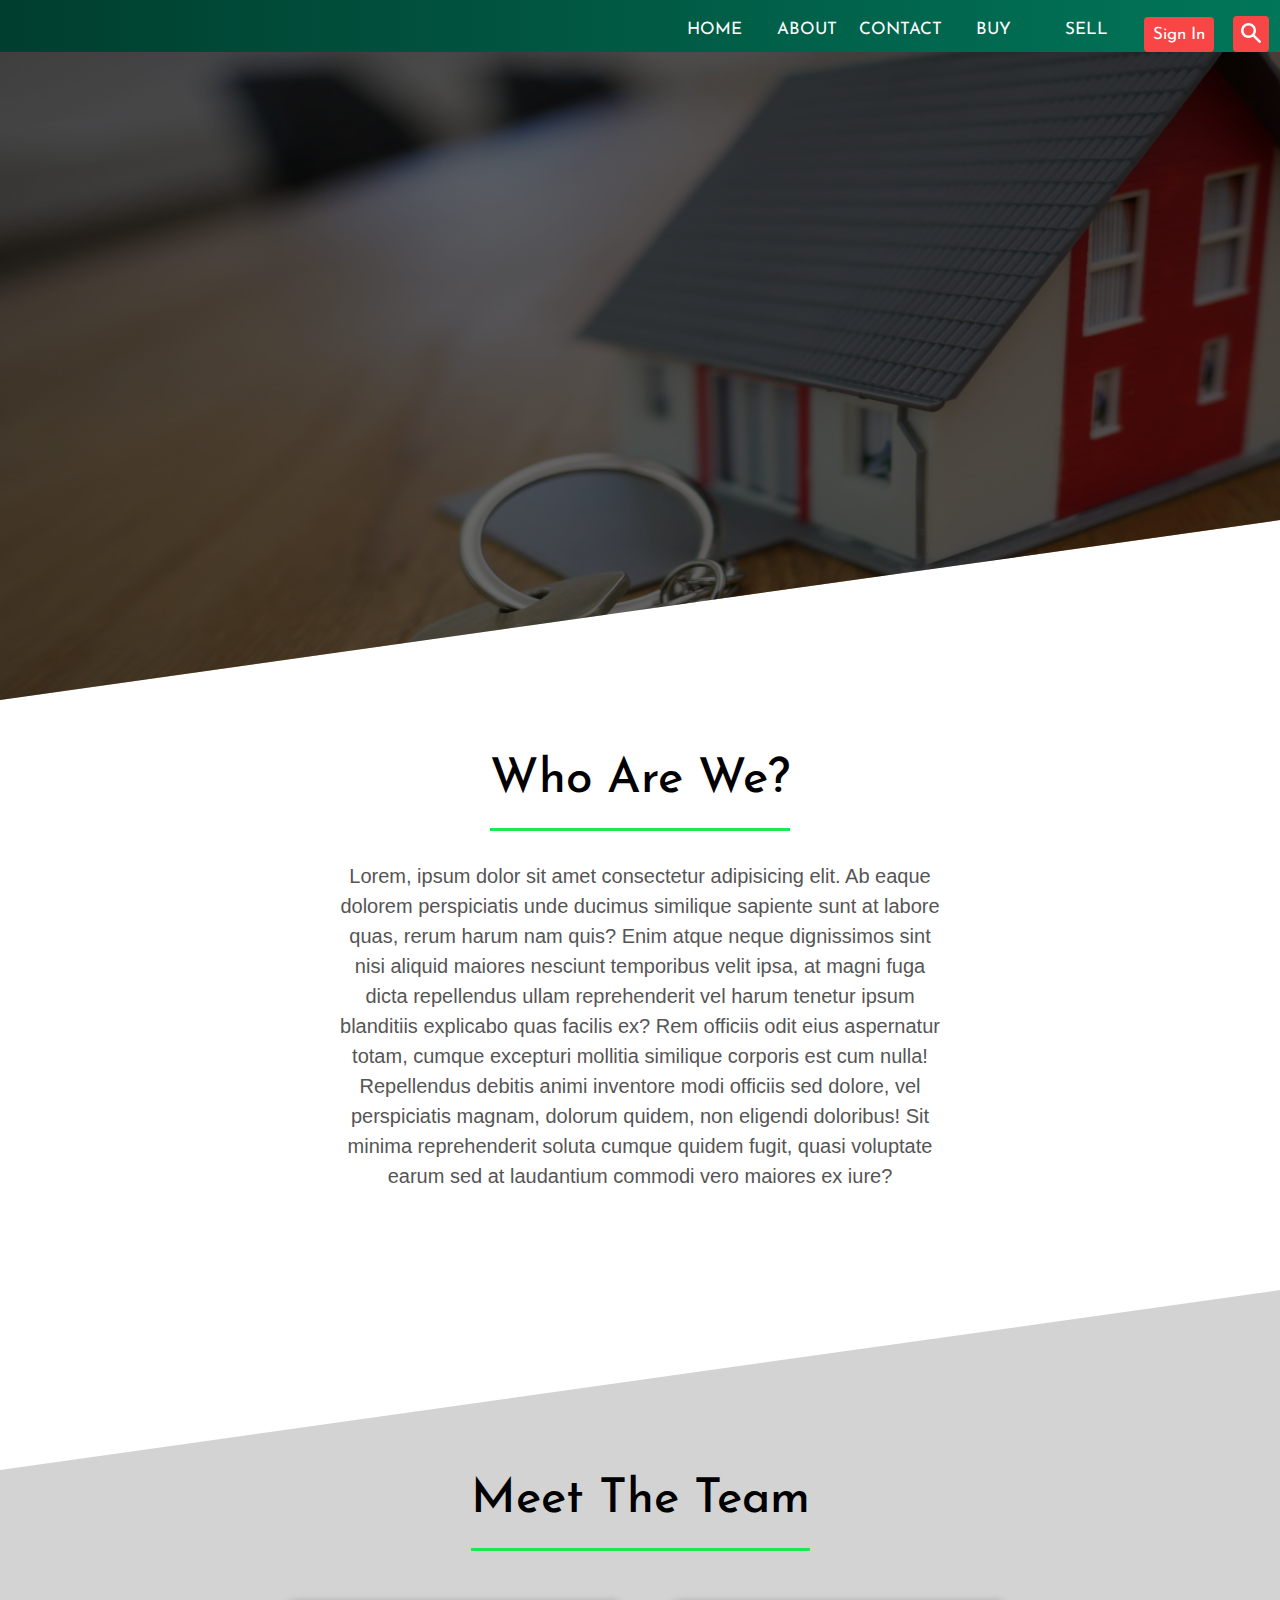
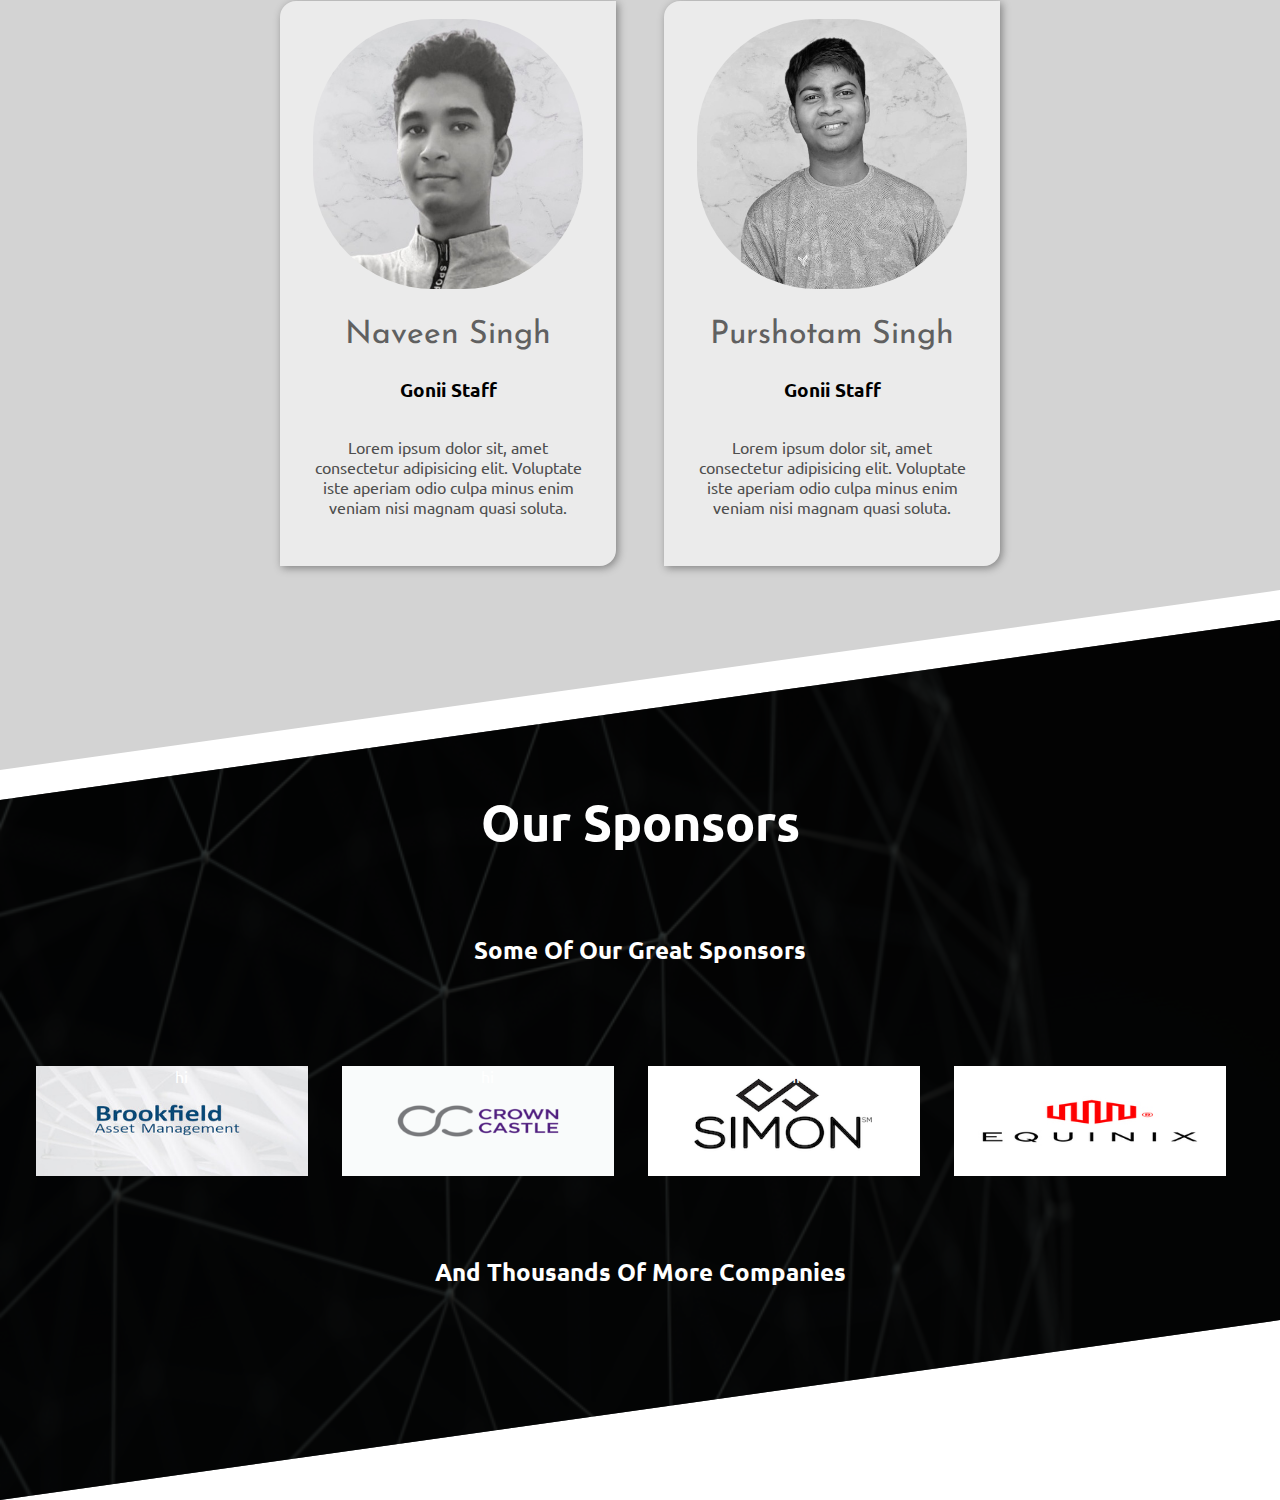
==== commit 21b1474b: "restructured cards" ====
--- a/about.html
+++ b/about.html
@@ -64,18 +64,20 @@
                 </center>
             </div>
             <div class="ourTgrid straight">
-                <div class="ourTgridBox" id="pic1"></div>
-                <div class="ourTgridBox" id="pic2"></div>
-                <div class="ourTgridBox info">
-                    <h3>Naveen Singh bhandari</h3>
-                    <h3>Father</h3>
-                    <p>Lorem ipsum dolor sit, amet consectetur adipisicing elit. Voluptate iste aperiam odio culpa minus
+                <div class="info">
+                    <img src="assets/img/n.jpeg" alt="" class="ourTgridBox" id="pic1">
+                    <h2 class="prop-name" style="color: #606060;">Naveen Singh</h2>
+                    <h3>Gonii Staff</h3>
+                    <p class="team-about">Lorem ipsum dolor sit, amet consectetur adipisicing elit. Voluptate iste
+                        aperiam odio culpa minus
                         enim veniam nisi magnam quasi soluta.</p>
                 </div>
-                <div class="ourTgridBox info">
-                    <h3>Purshotam Singh </h3>
-                    <h3>Son</h3>
-                    <p>Lorem ipsum dolor sit, amet consectetur adipisicing elit. Voluptate iste aperiam odio culpa minus
+                <div class="info">
+                    <img src="assets/img/p.jpeg" alt="" class="ourTgridBox" id="pic2">
+                    <h2 class="prop-name" style="color: #606060;">Purshotam Singh </h2>
+                    <h3>Gonii Staff</h3>
+                    <p class="team-about">Lorem ipsum dolor sit, amet consectetur adipisicing elit. Voluptate iste
+                        aperiam odio culpa minus
                         enim veniam nisi magnam quasi soluta.</p>
                 </div>
             </div>
--- a/assets/css/aboutUs1.css
+++ b/assets/css/aboutUs1.css
@@ -1,4 +1,3 @@
-
 body{
     padding: 0;
     margin: 0;
@@ -15,8 +14,8 @@
 .mainBox{
     transform: skewY(-8deg);
     margin-top: -150px;
-    height: 700px;
     text-align: center;
+    height: 650px;
 }
 .straight{
     transform: skewY(8deg);
@@ -64,44 +63,34 @@
 .break-line{
     width: auto;
     height: 3px;
-    background-color: #36e936;
+    background-color: #1ae954;
+    border: none;
 }
 
 #ourT{
-    height: 750px;
+    height: 900px;
     background-color: lightgrey;
 }
 
 .ourTgrid{
     display: grid;
-    grid-template-columns: 250px 250px;
-    grid-column-gap: 3rem;
+    grid-template-columns: auto auto;
+    gap: 3rem;
     justify-content: center;
     margin-top: 50px;
 }
 .ourTgridBox{
     height: 30vh;
+    background-size: cover;
+    border-radius: 120px;
 }
 
-#pic1{
-
-    background-image: url('../img/n.jpeg');
-    background-size: cover;
-    border-radius: 120px;
-    border: 2px solid #47cf47;
-    box-shadow: 0 0 4px 3px green;
-}
-#pic2{
-    background-image: url('../img/p.jpeg');
-    background-size: cover;
-    border-radius: 120px;
-    border: 2px solid #47cf47;
-    box-shadow: 0 0 4px 3px green;
-}
 .info{
-    border-top-left-radius: 20px;
-    border-bottom-right-radius: 20px;
-    border: 4px solid #47cf47;
+    padding: 18px;
+    width: 300px;
+    border-radius: 16px 0px 16px 0px;
+    box-shadow: 2px 2px 8px 0px grey;
+    background-color: #ebebeb;
 }
 
 #ourS{
@@ -125,8 +114,6 @@
     margin-top: 100px;
     display: flex;
     justify-content: center;
-
-    
     column-gap: 1rem;
 }
 .stickersbox{
@@ -153,3 +140,8 @@
     background-repeat: no-repeat;
     background-size: contain;
 }
+
+.team-about{
+    padding: 15px;
+    color: #4e4e4e;
+}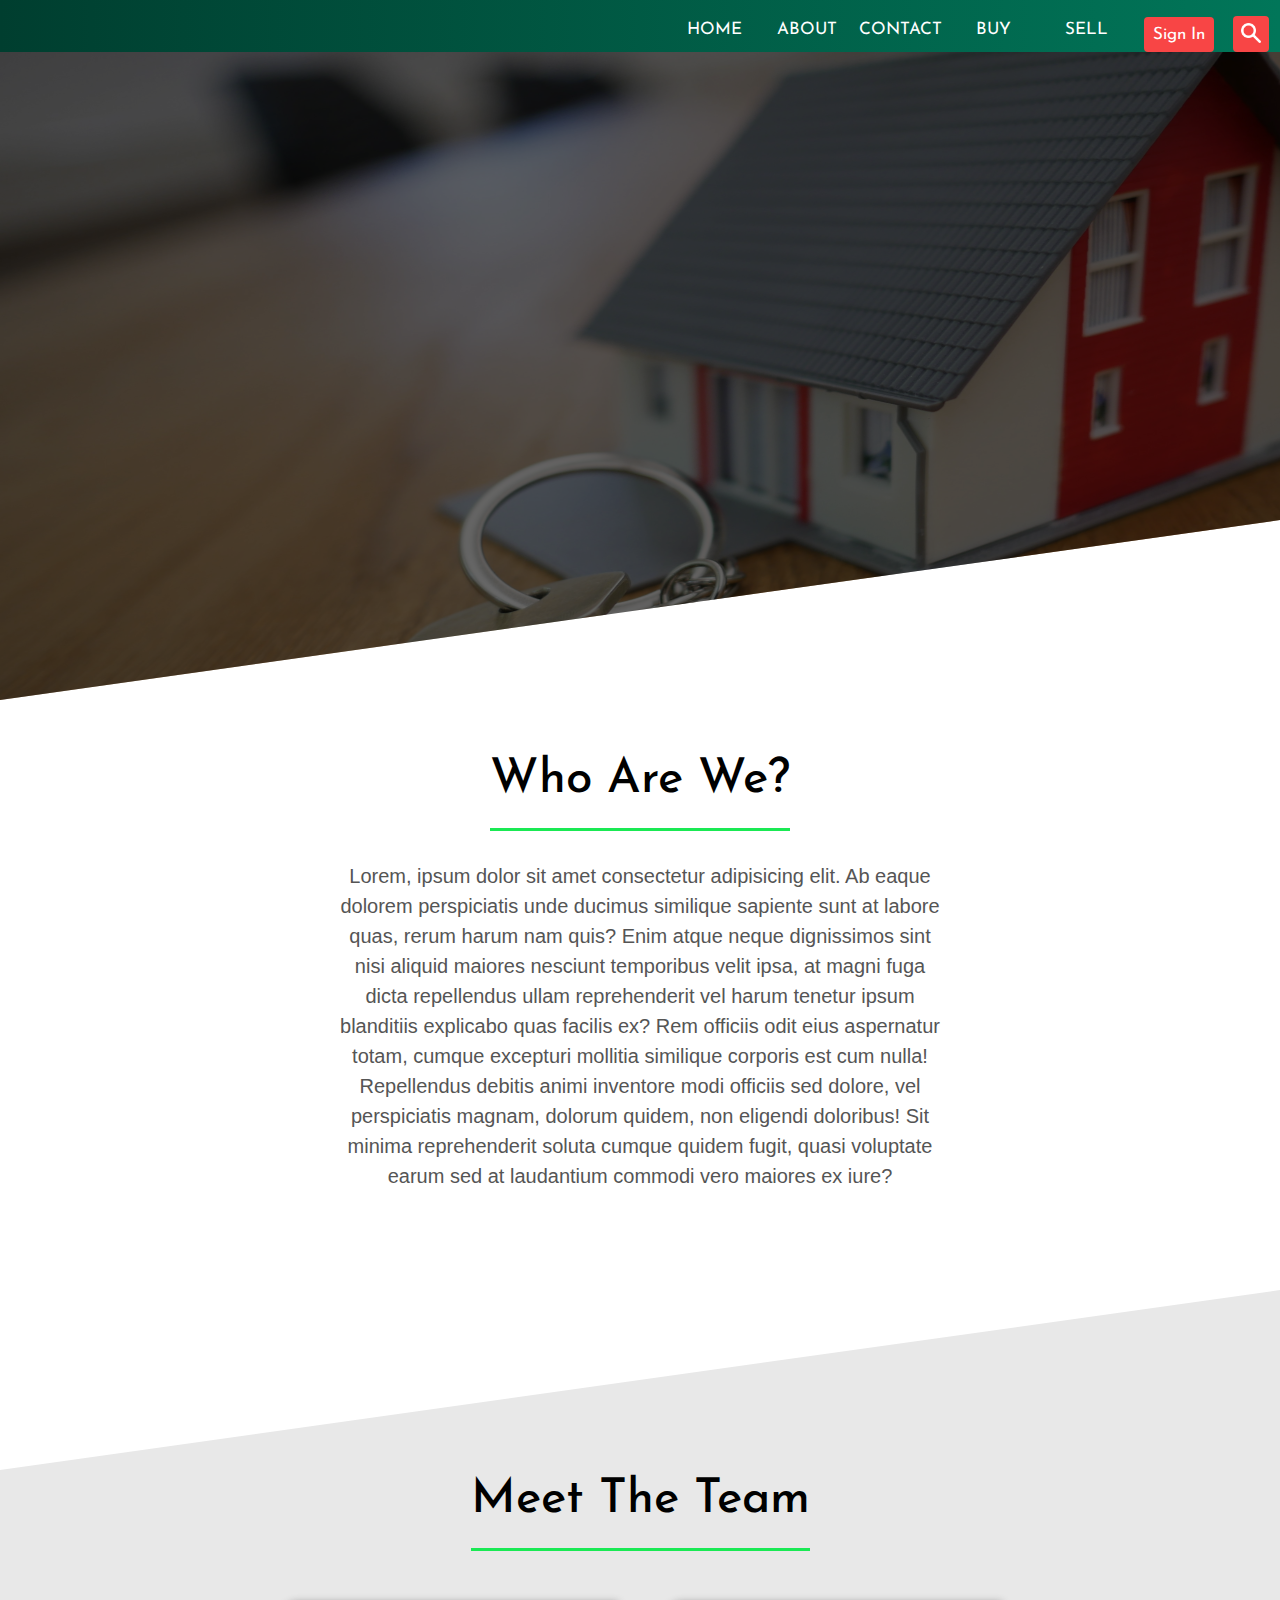
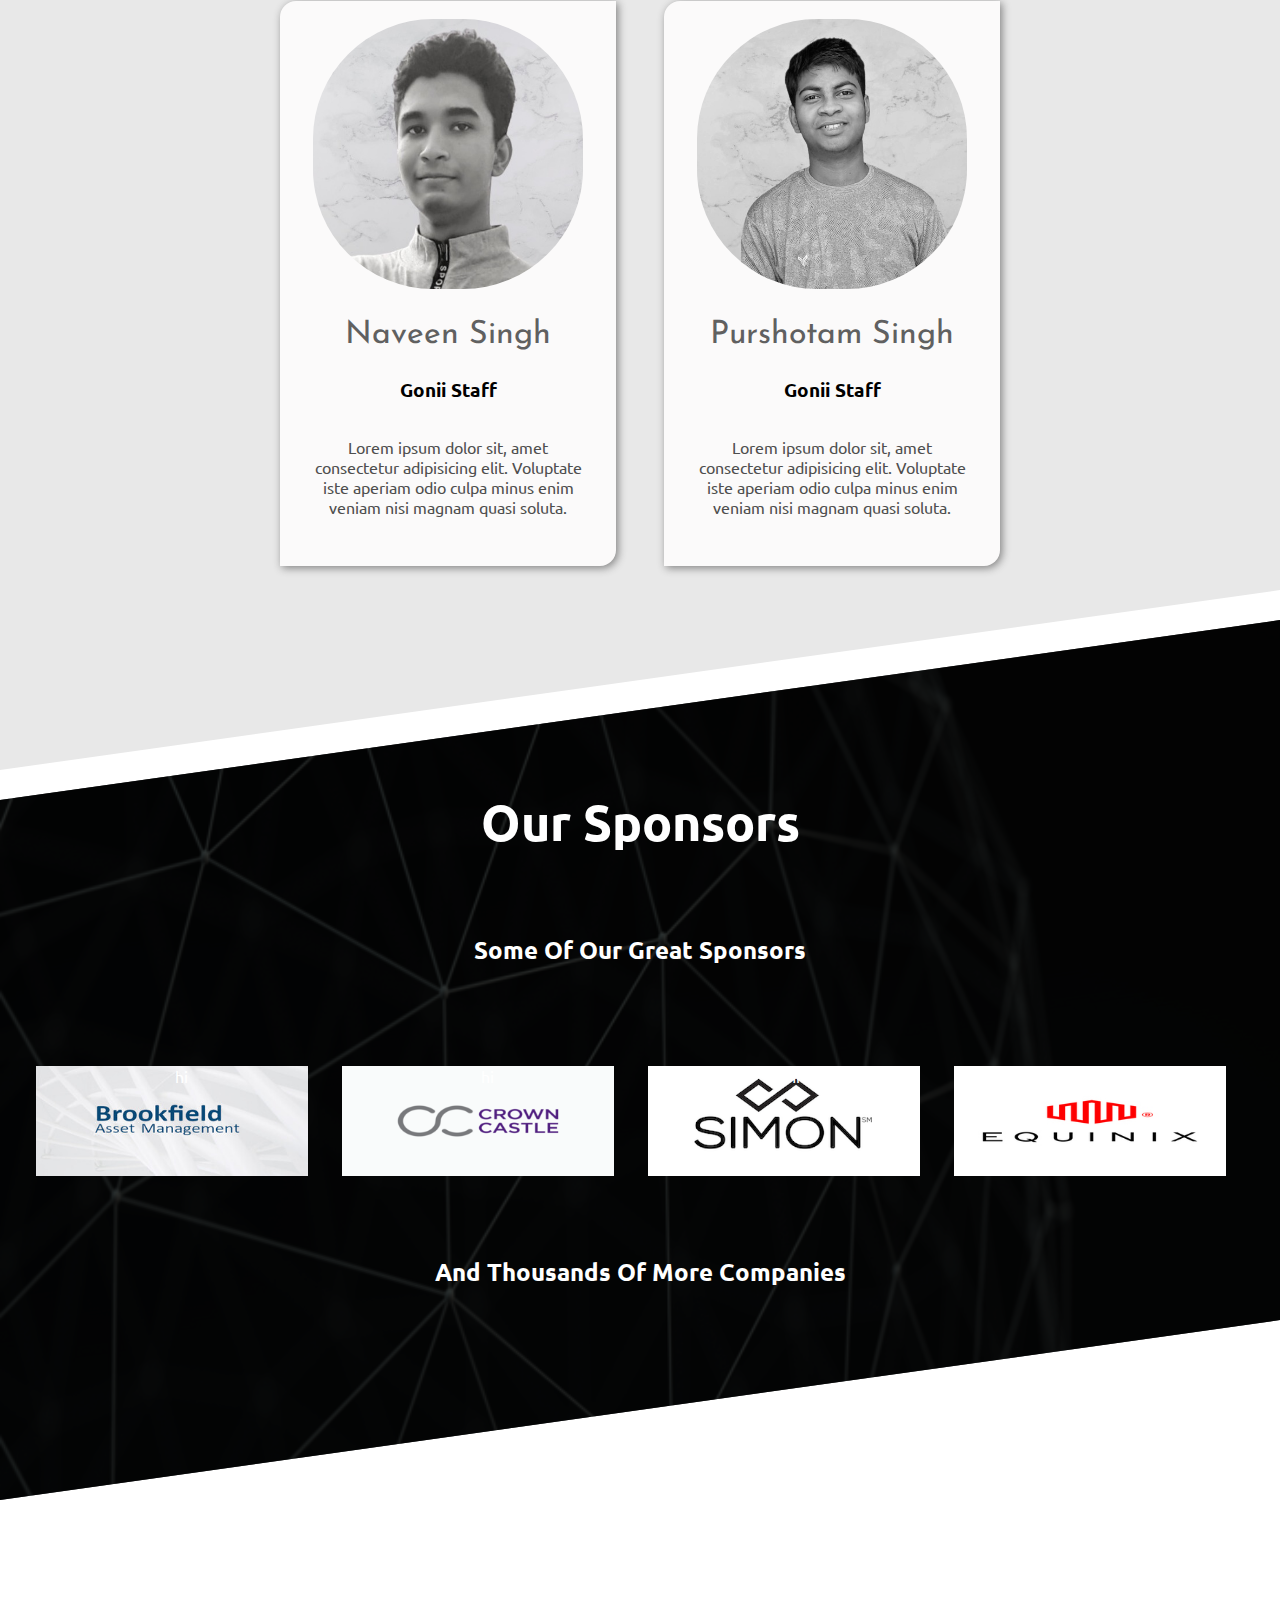
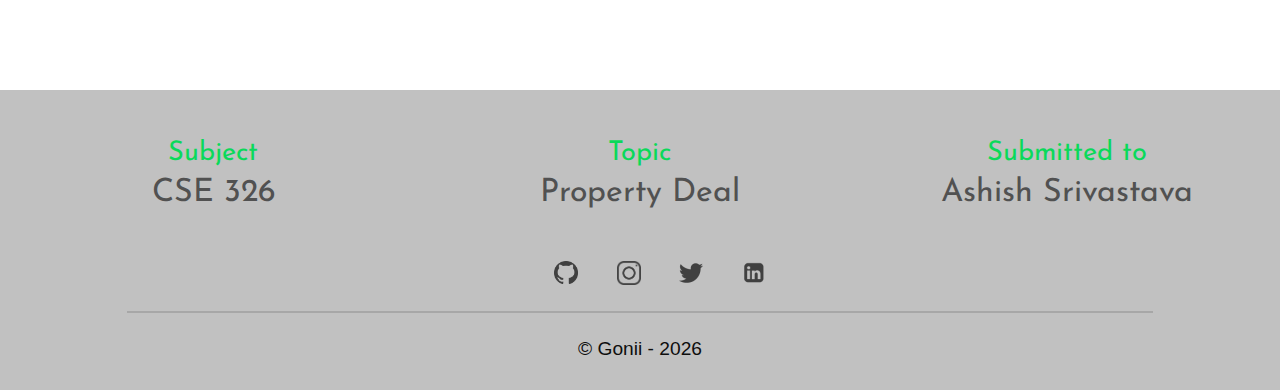
==== commit 21da458b: "footer added" ====
--- a/about.html
+++ b/about.html
@@ -9,6 +9,7 @@
     <link rel="stylesheet" href="assets/css/aboutUs1.css">
     <link rel="stylesheet" href="assets/css/navbar.css">
     <link rel="stylesheet" href="assets/css/main.css">
+    <link rel="stylesheet" href="assets/css/footer.css">
     <link href="https://fonts.googleapis.com/css2?family=Josefin+Sans:wght@700&display=swap" rel="stylesheet">
     <link href="https://fonts.googleapis.com/css2?family=Ubuntu:wght@300&display=swap" rel="stylesheet">
 </head>
@@ -93,6 +94,26 @@
             </div>
             <h2 class="straight" style="margin-top: 80px;">And Thousands Of More Companies</h3>
         </div>
+        <footer class="footer" id="footer">
+            <div class="top-level">
+                <div class="segment"><span class="foot-text head">Subject</span> <span class="foot-text value">CSE 326</span></div>
+                <div class="segment"><span class="foot-text head">Topic</span> <span class="foot-text value">Property Deal</span></div>
+                <div class="segment"><span class="foot-text head">Submitted to</span> <span class="foot-text value">Ashish Srivastava</span></div>
+            </div>
+            <div style="margin-top: 50px;">
+                <ul class="socials">
+                    <li class="social-icon"><img src="assets/img/github.png" class="social-img" alt=""></li>
+                    <li class="social-icon"><img src="assets/img/insta.png" class="social-img" alt=""></li>
+                    <li class="social-icon"><img src="assets/img/twitter-24.png" class="social-img" alt=""></li>
+                    <li class="social-icon"><img src="assets/img/linkedin.png" class="social-img" alt=""></li>
+                </ul>
+            </div>
+            <hr class="footer-break">
+            <div class="copyright-text" id="copyright"></div> 
+            <script>
+                document.getElementById("copyright").innerHTML = `&#169; Gonii - ${new Date().getFullYear()}`
+            </script>
+        </footer>
 </body>
 
 </html>--- a/assets/css/aboutUs1.css
+++ b/assets/css/aboutUs1.css
@@ -69,7 +69,7 @@
 
 #ourT{
     height: 900px;
-    background-color: lightgrey;
+    background-color: #e8e8e8;
 }
 
 .ourTgrid{
@@ -90,7 +90,7 @@
     width: 300px;
     border-radius: 16px 0px 16px 0px;
     box-shadow: 2px 2px 8px 0px grey;
-    background-color: #ebebeb;
+    background-color: #fbfafa;
 }
 
 #ourS{
--- a/assets/css/main.css
+++ b/assets/css/main.css
@@ -1,3 +1,8 @@
+*{
+    transition: all;
+    transition-duration: 0.3s;
+}
+
 .margin-7 {
     margin: 0 7% 0 7%;
 }
@@ -90,7 +95,7 @@
 .imgs-cont:hover {
     box-shadow: 0 0 10px 1px #00ff5f;
     position: relative;
-    top: -1px;
+    top: -2px;
 }
 
 .imgs {
--- a/assets/css/footer.css
+++ b/assets/css/footer.css
@@ -0,0 +1,73 @@
+footer{
+    margin-top: 100px;
+    background-color: #69696969;
+    height: 300px;
+}
+
+.top-level{
+    display: grid;
+    grid-template-columns: repeat(3, 1fr);
+    align-items: center;
+    justify-items: center;
+    padding-top: 50px;
+}
+
+.segment{
+    display: grid;
+    grid-auto-flow: row;
+    gap: 10px;
+}
+
+.foot-text{
+    color: #515151;
+    font-family: 'Josefin sans';
+    text-align: center;
+}
+
+.head{
+    color: #0ad95a;
+    font-size: 1.7em;
+}
+
+.value{
+    font-size: 2em;
+}
+
+.socials{
+    display: grid;
+    list-style-type: none;
+    width: 250px;
+    grid-template-columns: repeat(4, 1fr);
+    margin: auto;
+}
+
+.social-icon{
+    display: flex;
+    margin: auto;
+    height: 27px;
+}
+
+.social-img{
+    width: 24px;
+    filter: invert(25%);
+    margin: auto;
+}
+
+.social-img:hover{
+    filter: invert(100%);
+    width: 26px;
+}
+
+.footer-break{
+    margin-top: 25px;
+    border-color: #61616143;
+    border-style: solid;
+    width: 80%;
+}
+
+.copyright-text{
+    color: #0e0e0e;
+    font: 1.2em 'poppins', sans-serif;
+    text-align: center;
+    margin-top: 25px;
+}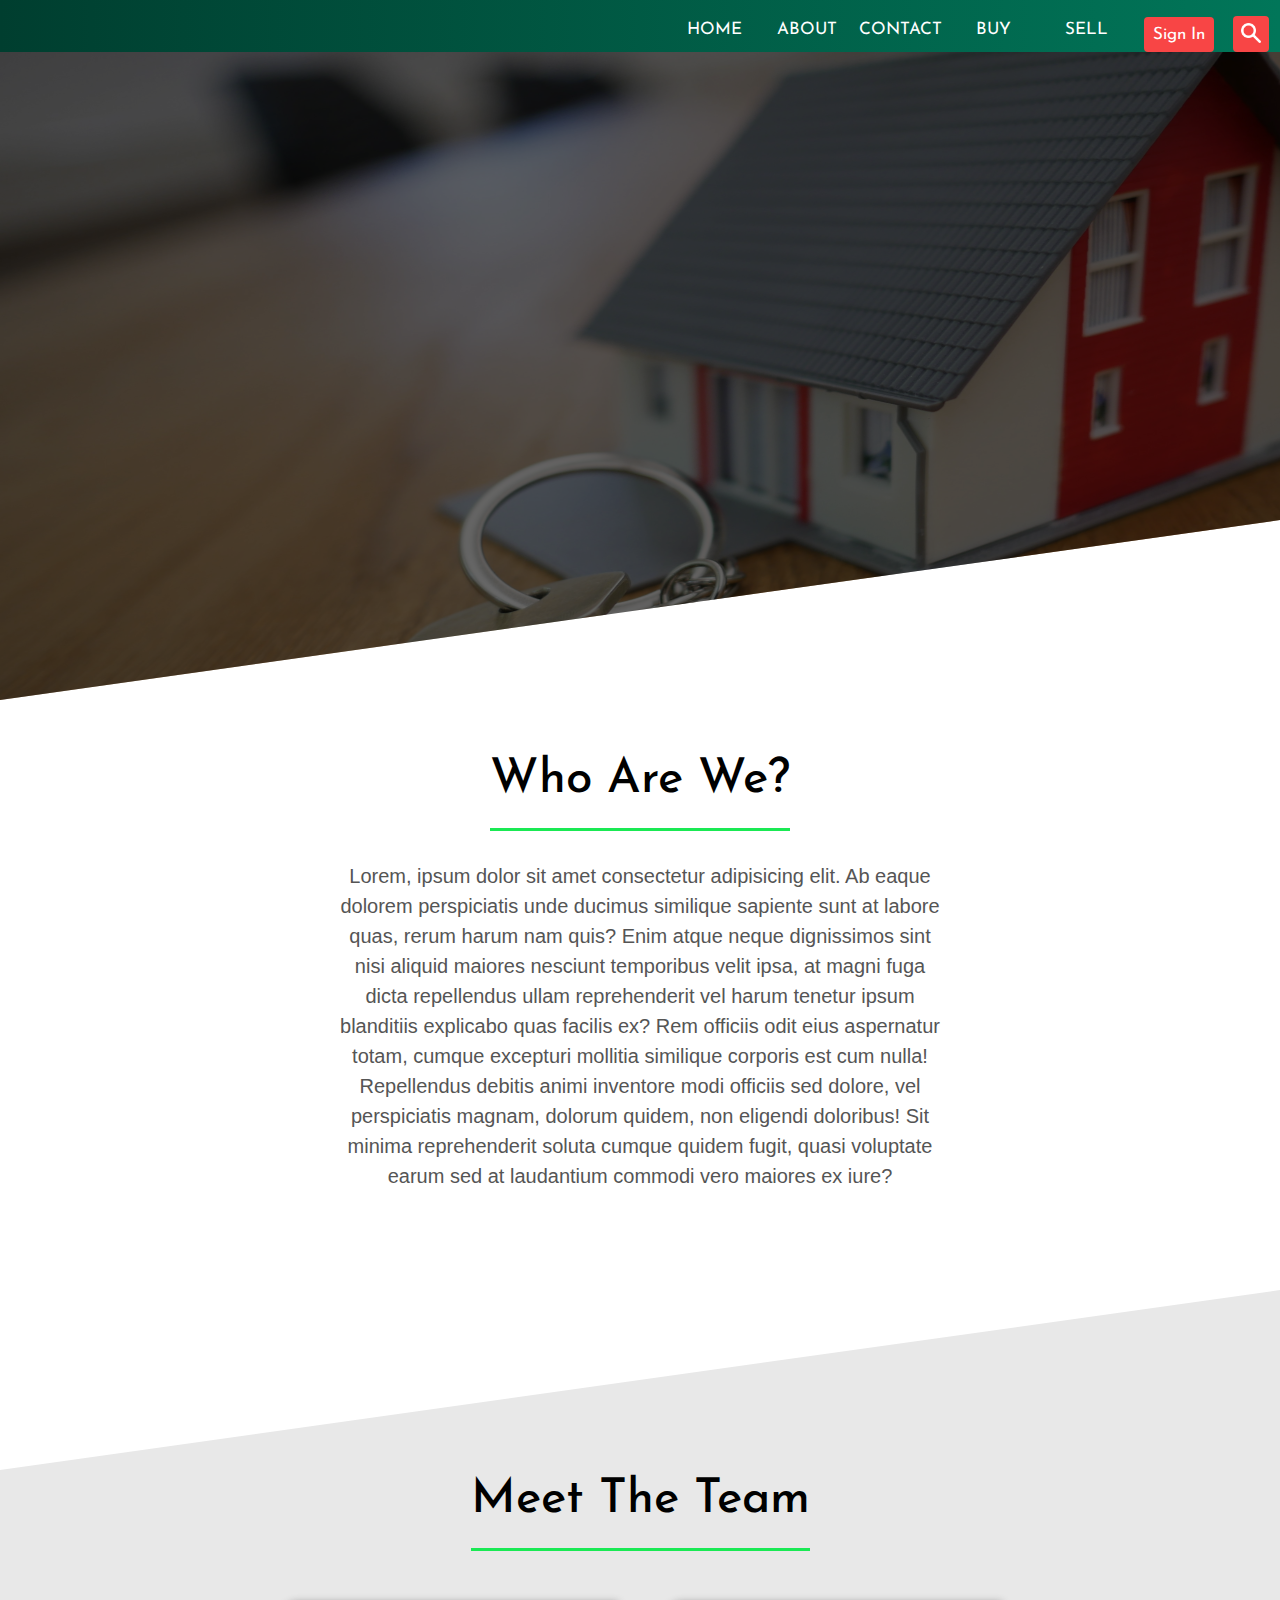
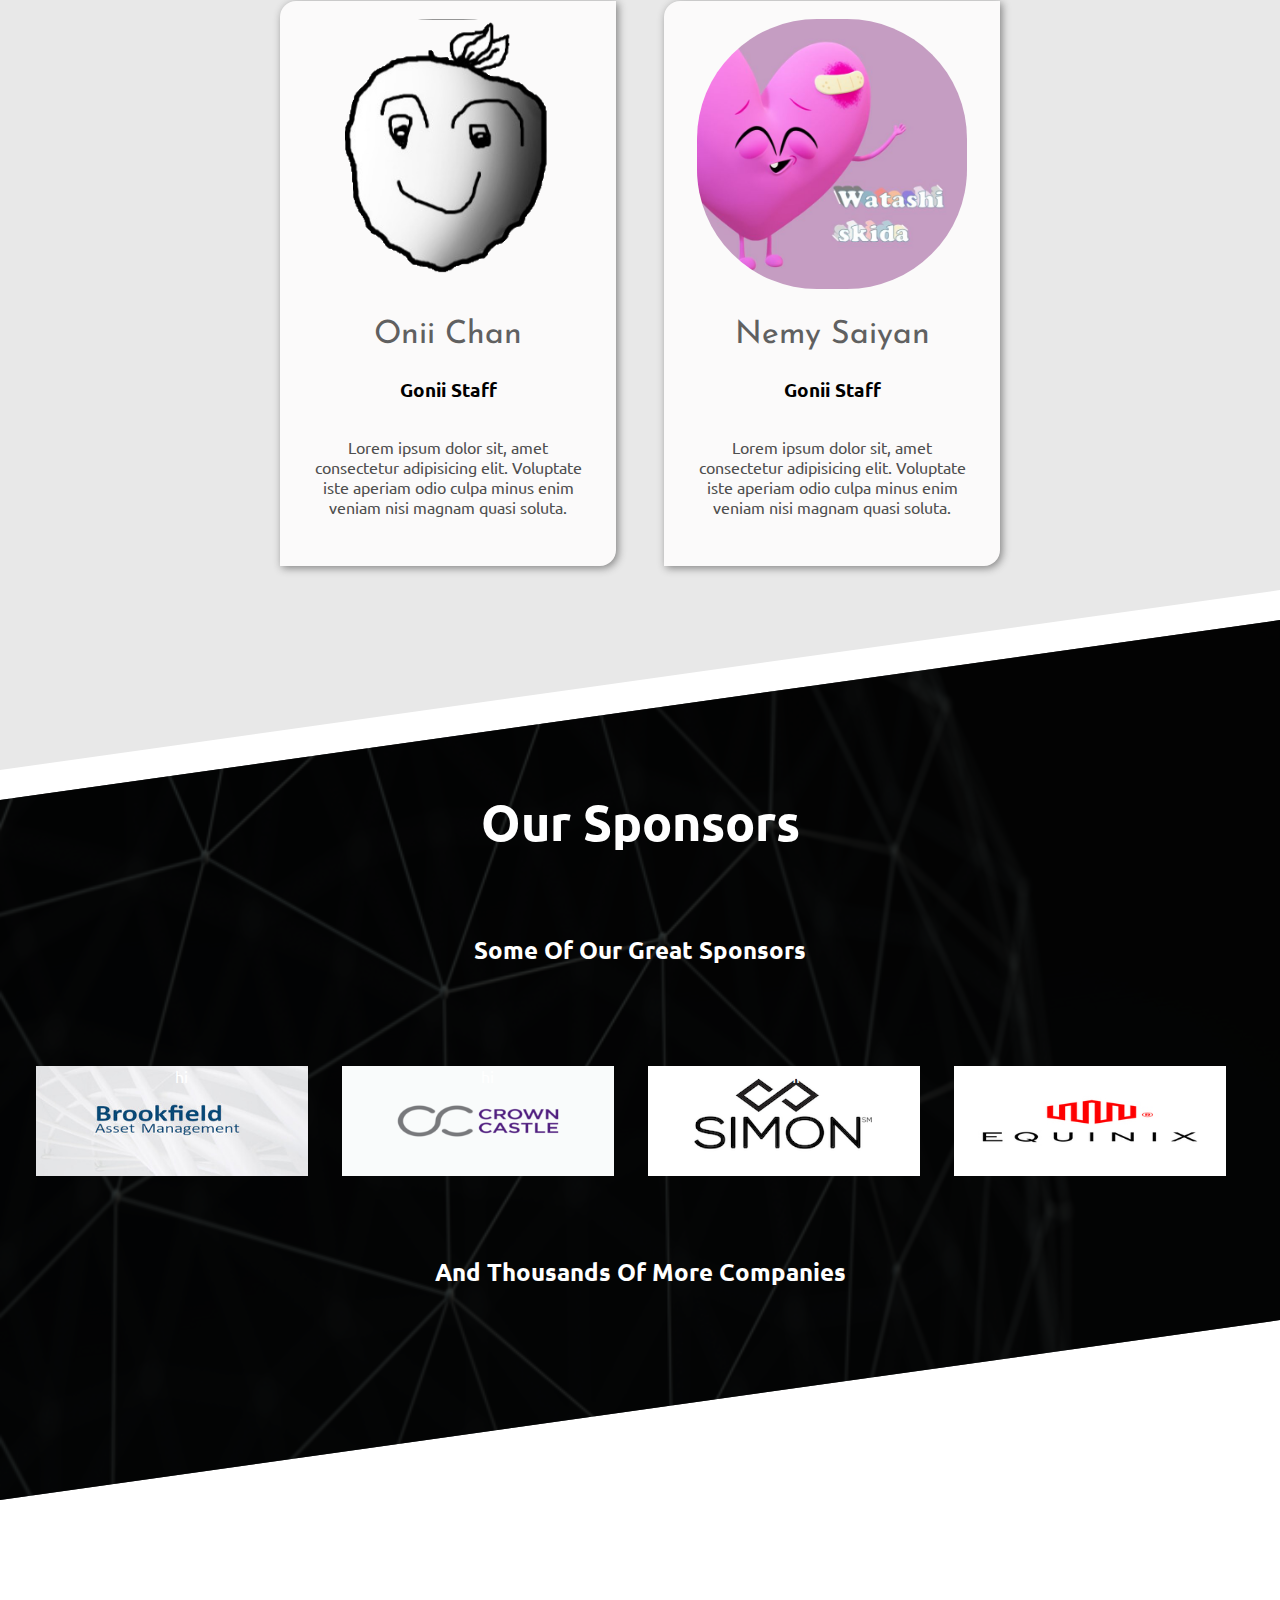
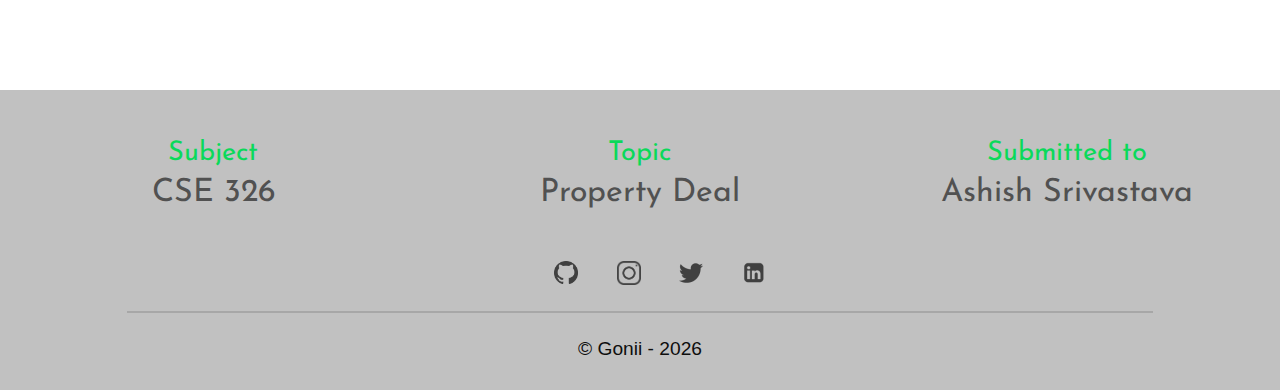
==== commit e8d01df9: "changed pics" ====
--- a/about.html
+++ b/about.html
@@ -66,16 +66,16 @@
             </div>
             <div class="ourTgrid straight">
                 <div class="info">
-                    <img src="assets/img/n.jpeg" alt="" class="ourTgridBox" id="pic1">
-                    <h2 class="prop-name" style="color: #606060;">Naveen Singh</h2>
+                    <a href="https://github.com/me-oniichan" target="blank"><img src="assets/img/n.png" alt="" class="ourTgridBox" id="pic1"></a>
+                    <h2 class="prop-name" style="color: #606060;">Onii Chan</h2>
                     <h3>Gonii Staff</h3>
                     <p class="team-about">Lorem ipsum dolor sit, amet consectetur adipisicing elit. Voluptate iste
                         aperiam odio culpa minus
                         enim veniam nisi magnam quasi soluta.</p>
                 </div>
                 <div class="info">
-                    <img src="assets/img/p.jpeg" alt="" class="ourTgridBox" id="pic2">
-                    <h2 class="prop-name" style="color: #606060;">Purshotam Singh </h2>
+                    <a href="https://github.com/NEMYsaiyan" target="blank"><img src="assets/img/p.png" alt="" class="ourTgridBox" id="pic1"></a>
+                    <h2 class="prop-name" style="color: #606060;">Nemy Saiyan </h2>
                     <h3>Gonii Staff</h3>
                     <p class="team-about">Lorem ipsum dolor sit, amet consectetur adipisicing elit. Voluptate iste
                         aperiam odio culpa minus
@@ -102,7 +102,7 @@
             </div>
             <div style="margin-top: 50px;">
                 <ul class="socials">
-                    <li class="social-icon"><img src="assets/img/github.png" class="social-img" alt=""></li>
+                    <a href="https://github.com/me-oniichan/PropertyDeal" target="blank"><li class="social-icon"><img src="assets/img/github.png" class="social-img" alt=""></li> </a>
                     <li class="social-icon"><img src="assets/img/insta.png" class="social-img" alt=""></li>
                     <li class="social-icon"><img src="assets/img/twitter-24.png" class="social-img" alt=""></li>
                     <li class="social-icon"><img src="assets/img/linkedin.png" class="social-img" alt=""></li>
